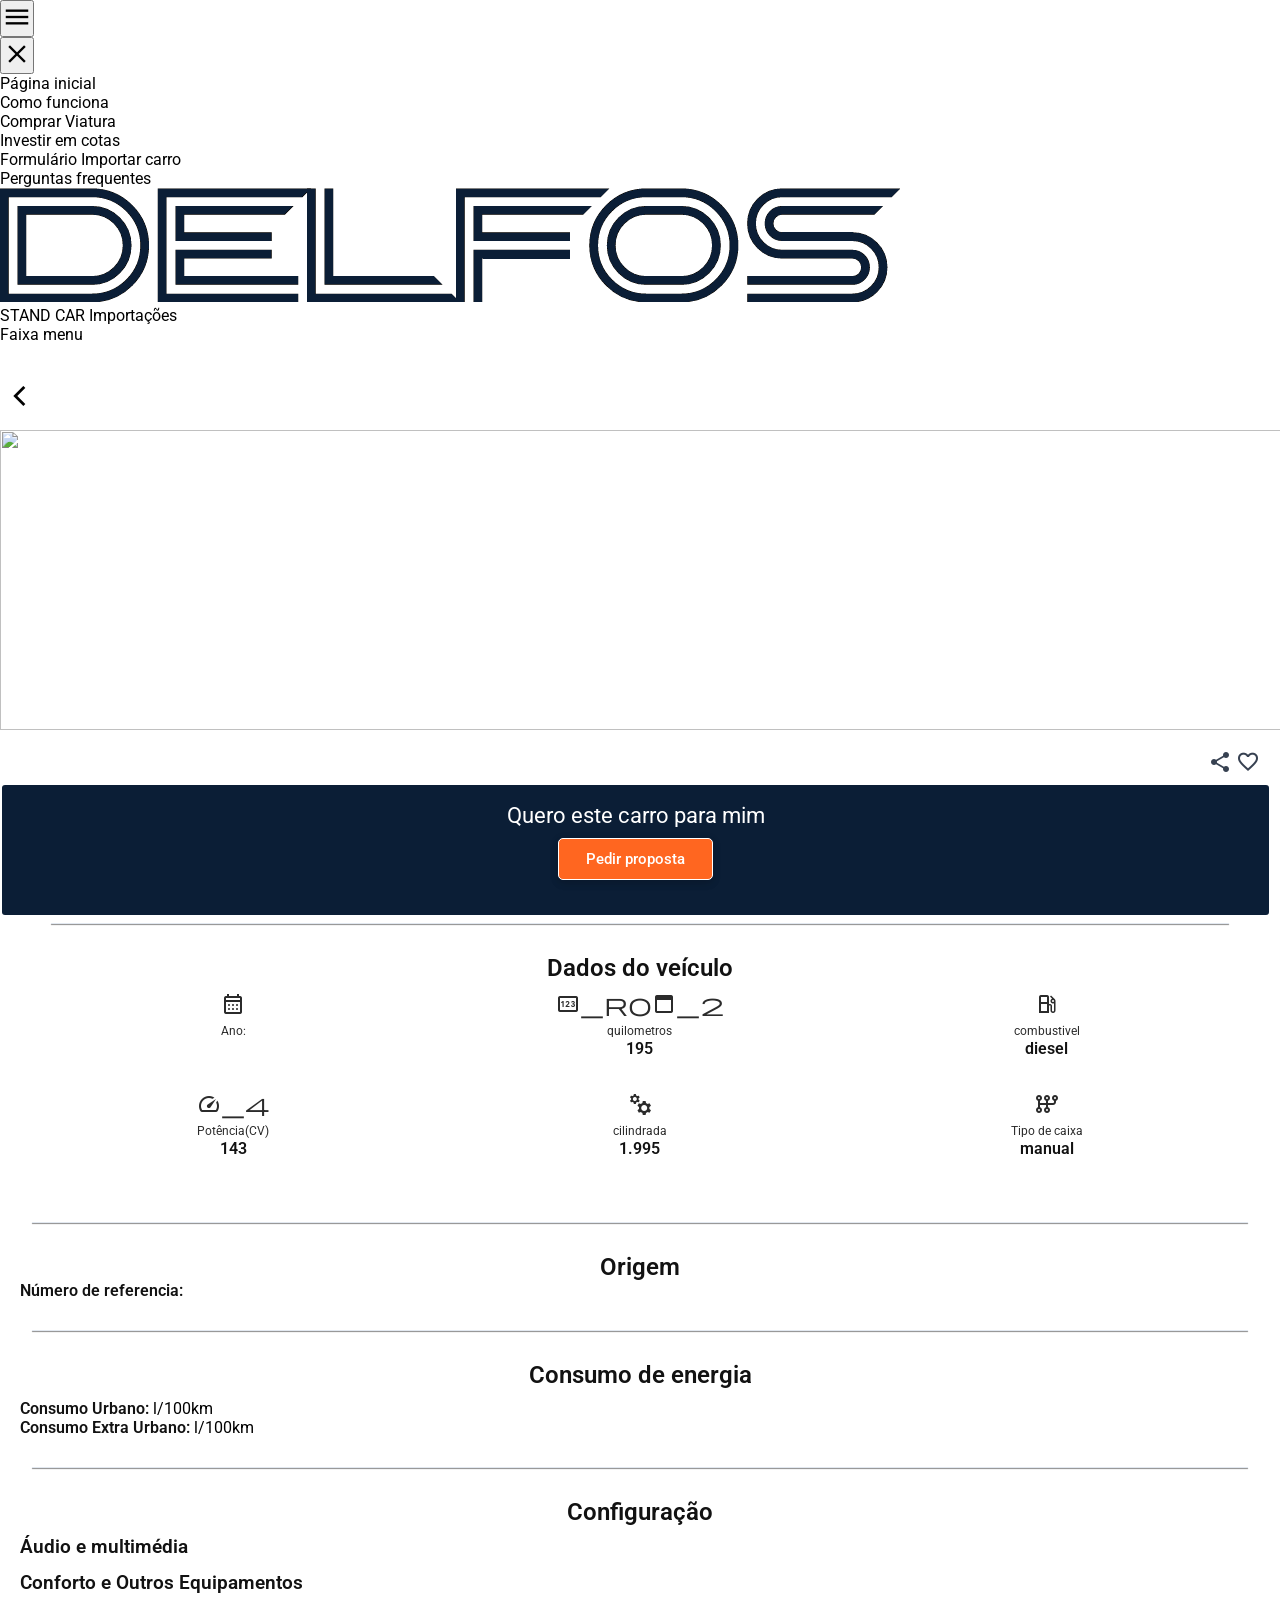
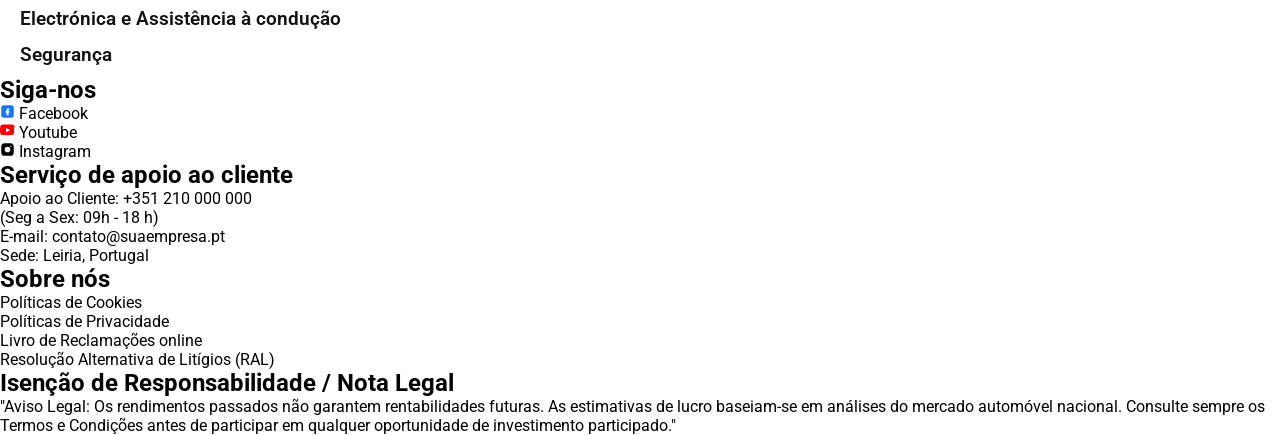
==== cardcar.html @ db93ba8e "To many upgrade - Colocado nas pastas obsoletos arquivos tais - Index atualizado" ====
<!DOCTYPE html>
<html lang="PT-BR">

<head>
    <meta charset="UTF-8">
    <meta name="viewport" content="width=device-width, initial-scale=1.0">
    <title>Delfos</title>
    <!--Import materialize-->
    <link rel="stylesheet" href="styleMenuUP.css">
    <!-- <link rel="stylesheet" href="styleIndexKnows.css"> -->
    <link rel="stylesheet" href="styleCorFonts.css">
    <link rel="stylesheet" href="styleCardCar.css">
    <link rel="stylesheet" href="styleListCar.css">
    <script src="scriptUP.js" defer></script>
    <script src="scripts.js" defer></script>
    <link rel="stylesheet"
        href="https://fonts.googleapis.com/css2?family=Material+Symbols+Outlined:opsz,wght,FILL,GRAD@20..48,100..700,0..1,-50..200" />

</head>

<body>
    <header class="menu__default">
        <nav>
            <button onclick="opemenu()">
                <span style="font-size: 30px;" class="material-symbols-outlined menu-icon">menu</span>
            </button>

            <div class="headFoot--Company" id="menu">
                <button onclick="ofmenu()"><span style="font-size: 30px;"
                        class="material-symbols-outlined menu-icon">close</span></button>
                <ul style="list-style: none;">
                    <li><a href="index.html">Página inicial</a></li>
                    <li><a href="index.html#LineBuy">Como funciona</a></li>
                    <li><a href="listcarbuy.html">Comprar Viatura</a></li>
                    <li><a href="listcarbuy.html">Investir em cotas</a></li>
                    <li><a>Formulário Importar carro</a></li>
                    <li><a>Perguntas frequentes</a></li>
                </ul>
            </div>
        </nav>
        <div class="menu__default--logo">
            <a href="index.html"><img src="imagens/logo rev1.png" alt=""></a>
            <p style=" margin-bottom: 0px;" class="">STAND CAR Importações</p>
        </div>

    </header>

    <main>
        <div style="height: 51px;">Faixa menu</div>
        <div class="mascara" id="mascara" onclick="ofmenu()"></div>
        <a id="BtmBack" onclick="pageBack()">
            <span class="material-symbols-outlined menu-icon" style="font-size: 40px;">chevron_left</span>
        </a>
        <section class="main__first--img">
            <div>
                <img class="IdCarImge" id="IdCarImg1" src="" alt="" title="">
                <img class="IdCarImge" id="IdCarImg2" src="" alt="" title="">
                <img class="IdCarImge" id="IdCarImg3" src="" alt="" title="">
                <img class="IdCarImge" id="IdCarImg4" src="" alt="" title="">
                <img class="IdCarImge" id="IdCarImg5" src="" alt="" title="">
            </div>
            <div class="slider-nav">
                <a href="#IdCarImg1"></a>
                <a href="#IdCarImg2"></a>
                <a href="#IdCarImg3"></a>
                <a href="#IdCarImg4"></a>
                <a href="#IdCarImg5"></a>
            </div>
        </section>
        <section class="main__classificado--card">
            <div class="main__classificado--tit">
                <div class="contentlabel">
                    <h2 ><span id="namecar"></span><span id="modcar"></span> <span id="verscar"></span></h2>
                    
                </div>
                <div>
                    <span class="material-symbols-outlined" aria-hidden="true"
                        style="font-variation-settings: 'FILL' 1, 'wght' 400, 'GRAD' 0, 'opsz' 24">share</span>
                    <span class="material-symbols-outlined" aria-hidden="true"
                        style="font-variation-settings: 'FILL' 0, 'wght' 400, 'GRAD' 0, 'opsz' 24">favorite</span>
                </div>
            </div>
            <div id="section--Price">
                <div class="As_buy">
                    <div class="section--Price ">
                        <div><span class="section--Txt contenttxt" style="margin-right: 30px;">Mercado Nacional:</span><span
                                class="section--Labe main__classificado--priceNac" id="goldOld">12 740 €</span></div>
                        <div><span class="section--Company2 contentlabel" style="margin-right: 30px;">Importação:</span><span
                                class="section--Company1 Focus_txt--buy" id="gold"></span><span
                                class="section--Company1 Focus_txt--buy"> €</span></div>
                    </div>
                    <div class="section__Price--attention">
                        <span class="material-symbols-outlined price__icon--buy" aria-hidden="true"
                            style="font-variation-settings: 'FILL' 1, 'wght' 400, 'GRAD' 0, 'opsz' 24">local_fire_department</span>
                        <div><span id="section__Price--attention-ClientBuy"></span><span> pessoas estão interessadas neste veículo</span></div>
                    </div>
                </div>
                <div class="As_Invest">
                    <div class="line--horiztone" id="LineBuy"></div>
                    <div class="section--PriceInvest">
                        <h2 class="contentlabel">Reservas da Viatura</h2>
                        <div>
                            <span class="contentlabel">Meta:</span><span id="silver" class="contenttxt"></span> <span> €</span>
                            <div class="priceInvest__progress">
                                <div id="priceInvest__progress-bar" class="priceInvest__progress-bar"></div>
                            </div>
                            <span class="contenttxt" id="silverPorc"></span><span class="contenttxt">% captado</span>
                        </div>
                    </div>
                    <div class="section__Price--attention">
                        <span class="material-symbols-outlined price__icon--invest" aria-hidden="true"
                            style="font-variation-settings: 'FILL' 1, 'wght' 400, 'GRAD' 0, 'opsz' 24">group_add</span>
                        <div><span id="section__Price--attention-members">2</span><span> investidore(s) a participar</span></div>
                    </div>
                    <div class="line--horiztone" id="LineBuy"></div>
                    <div class="section--PriceInvest">
                        <h2 class="contentlabel">Simule o seu investimento</h2>
                    </div>
                    <div class="section__Price--simu" id="price_simu">
                       
                    </div>
                    <div class="section__Price--gain">
                        <div class="section__Price--gainDiv">
                            <div class="section__Price--gainDivdiv">
                                <div><span>Lucro líquido</span></div>
                                <div><span>+</span><span id="section__Price--gainDivdiv-LL"> --</span><span>€</span></div>
                            </div>
                        </div>
                        <div class="section__Price--gainDiv">
                            <div class="section__Price--gainDivdiv">
                                <div><span>Lucro líquido</span></div>
                                <div><span>+</span><span id="section__Price--gainDivdiv-LLPorc"> --</span><span>%</span></div>
                            </div>
                        </div>
                        <div class="section__Price--gainDiv">
                            <div>
                                <div><span>Prazo de reembolso</span></div>
                                <div><span id="section__Price--gainDivdiv-term"> --</span><span> dias</span></div>
                            </div>
                        </div>
                    </div>
                </div>
                <div class="line--horiztone" id="LineBuy"></div>
                <div class="section__Price--compare As_Invest">
                    <h2 class="contentlabel">Comparativo de Rendimento</h2>
                    <div class="section__compare">
                        <div class="article__compare">
                            <div class="article__compare--img">
                                <img>
                            </div>
                            <div class="article__compare--txt"><p>Rendimento Delfos vs. poupança Banco</p></div>
                        </div>
                        <div class="article__compare">
                            <div class="article__compare--img">
                                <img>
                            </div>
                            <div class="article__compare--txt"><p>Rendimento Delfos vs. poupança Banco</p></div>
                        </div>
                    </div>
                </div>
            </div>
        </section>
        <div class="line--horiztone As_Invest" id="LineBuy"></div>
        <section class="main__input--inf" alt="informações">
            <h2 class="contentlabel">Dados do veículo</h2>
            <div>
                <div class="main__input--inf-data">
                    <div class="contenttxt"><span class="material-symbols-outlined menu-icon">calendar_month</span></div>
                    <div class="contenttxt"><label>Ano:</label></div>
                    <div class="contentlabel"><span class="main__span--car" id="yearCar"></span></div>
                </div>
                <div class="main__input--inf-data">
                    <div class="contenttxt"><span class="material-symbols-outlined menu-icon">pin_road_2</span></div>
                    <div class="contenttxt"><label>quilometros</label></div>
                    <div class="contentlabel"><span class="main__span--car" id="kmCar">195</span></div>
                </div>
                <div class="main__input--inf-data">
                    <div class="contenttxt"><span class="material-symbols-outlined menu-icon">local_gas_station</span></div>
                    <div class="contenttxt"><label>combustivel</label></div>
                    <div class="contentlabel"><span class="main__span--car" id="fulcar">diesel</span></div>
                </div>
                <div class="main__input--inf-data">
                    <div class="contenttxt"><span class="material-symbols-outlined menu-icon">speed_4</span></div>
                    <div class="contenttxt"><label>Potência(CV)</label></div>
                    <div class="contentlabel"><span class="main__span--car" id="cvCar">143</span></div>
                </div>
                <div class="main__input--inf-data">
                    <div class="contenttxt"><span class="material-symbols-outlined menu-icon">Manufacturing</span></div>
                    <div class="contenttxt"><label>cilindrada</label></div>
                    <div class="contentlabel"><span class="main__span--car" id="ccCar">1.995</span></div>
                </div>
                <div class="main__input--inf-data">
                    <div class="contenttxt"><span class="material-symbols-outlined menu-icon">auto_transmission</span></div>
                    <div class="contenttxt"><label>Tipo de caixa</label></div>
                    <div class="contentlabel"><span class="main__span--car" id="boxCar">manual</span></div>
                </div>
            </div>
        </section>
        <div class="line--horiztone" id="LineBuy"></div>
        <Section class="main__input--Made">
            <h2 class="contentlabel">Origem</h2>
            <span class="contentlabel" id="countrycar"></span>
            <div><span class="contentlabel">Número de referencia:</span><span id="refeCar" class="contenttxt"></span></div>

        </Section>
        <div class="line--horiztone " id="LineBuy"></div>
        <section class="sectio__detalhes--ConfBasic">
            <h2 class="contentlabel">Consumo de energia</h2>
            <div><span class="contentlabel">Consumo Urbano: </span><span id="sectio__detalhes--ConfBasic-ConsB" class="contenttxt"></span><span> l/100km</span></div>
            <div><span class="contentlabel">Consumo Extra Urbano: </span><span id="sectio__detalhes--ConfBasic-ConsE" class="contenttxt"></span><span> l/100km</span></div>
            
        </section>
        <div class="line--horiztone As_buy" id="LineBuy"></div>
        <section class="main__input--access As_buy">
            <h2 class="contentlabel">Configuração</h2>
            
            <div id="audio" class="sectio__detalhes--ConfBasic">
                <h3 class="contentlabel">Áudio e multimédia</h3>
                <table>
                    <caption></caption>
                    <thead>
                        <th></th>
                        <th></th>
                    </thead>
                    <tbody id="audioTab">
                       
                    </tbody>
                    <tfoot></tfoot>
                </table>
                
            </div>
            <div id="conforto" class="sectio__detalhes--ConfBasic">
                <h3 class="contentlabel">Conforto e Outros Equipamentos</h3>
                <table>
                    <caption></caption>
                    <thead>
                        <th></th>
                        <th></th>
                    </thead>
                    <tbody id="confortoTab">
                        
                    </tbody>
                    <tfoot></tfoot>
                </table>
                
            </div>
            <div id="conducao" class="sectio__detalhes--ConfBasic">
                <h3 class="contentlabel">Electrónica e Assistência à condução</h3>
                <table>
                    <caption></caption>
                    <thead>
                        <th></th>
                        <th></th>
                    </thead>
                    <tbody id="conducaoTab">
                        
                    </tbody>
                    <tfoot></tfoot>
                </table>
                
            </div>
            <div id="segura" class="sectio__detalhes--ConfBasic">
                <h3 class="contentlabel">Segurança</h3>
                <table>
                    <caption></caption>
                    <thead>
                        <tr></tr>
                        
                    </thead>
                    <tbody id="seguraTab">
                        
                    </tbody>
                    <tfoot></tfoot>
                </table>
                
            </div>
        </section>
        <section class="section__final">
            <div>
                <span class="As_buy section--Company2">Quero este carro para mim</span>
                <span class="As_Invest section--Company2">Quero investir nesta viatura</span>
                <div>
                    <a href="form.html" class="button__default button__default--buy As_buy">Pedir proposta</a>
                    <a href="form.html" style="line-height:15px" class="button__default button__default--invest As_Invest">Avançar com Investimento</a>
                </div>
            </div>
        </section>
    </main>
    <footer class="headFoot--Company foot__default">
        <div class="">
            <h2>Siga-nos</h2>

            <p><svg width="15" height="15" viewBox="0 0 24 24" xmlns="http://www.w3.org/2000/svg">
                    <!-- Fundo quadrado arredondado -->
                    <rect x="2" y="2" width="20" height="20" rx="4" ry="4" fill="#1877F2" />
                    <!-- Letra F -->
                    <path d="M14 7h-1.5c-1.1 0-2 .9-2 2v2H9v3h1.5v4h3v-4H15v-3h-1.5V9h1.5V7z" fill="#FFFFFF" />
                </svg>

                <span>Facebook</span>
            </p>
            <p><svg width="15" height="15" viewBox="0 0 24 24" fill="red">
                    <path
                        d="M23.5 6.2s-.2-1.7-.8-2.4c-.8-.9-1.6-.9-2-1C17.3 2.5 12 2.5 12 2.5h-.1s-5.3 0-8.7.3c-.4.1-1.2.1-2 1-.6.7-.8 2.4-.8 2.4S0 8.1 0 10v1.9c0 1.9.2 3.8.2 3.8s.2 1.7.8 2.4c.8.9 1.9.9 2.4 1 1.7.2 7.4.3 7.4.3s5.3 0 8.7-.3c.4-.1 1.2-.1 2-1 .6-.7.8-2.4.8-2.4s.2-1.9.2-3.8V10c0-1.9-.2-3.8-.2-3.8zM9.7 14.6V7.9l6.4 3.4-6.4 3.3z" />
                </svg>

                <span>Youtube</span>
            </p>
            <p><svg width="15" height="15" viewBox="0 0 24 24" fill="currentColor">
                    <path
                        d="M7 2C4.2 2 2 4.2 2 7v10c0 2.8 2.2 5 5 5h10c2.8 0 5-2.2 5-5V7c0-2.8-2.2-5-5-5H7zm5 5.5A4.5 4.5 0 1 1 7.5 12 4.5 4.5 0 0 1 12 7.5zm6.5-.9a1.1 1.1 0 1 1-1.1-1.1 1.1 1.1 0 0 1 1.1 1.1z" />
                </svg>

                <span>Instagram</span>
            </p>
            <h2>Serviço de apoio ao cliente</h2>
            <p>Apoio ao Cliente: +351 210 000 000</p>
            <p>(Seg a Sex: 09h - 18 h)</p>
            <p>E-mail: contato@suaempresa.pt</p>
            <p>Sede: Leiria, Portugal</p>
            <h2>Sobre nós</h2>
            <p>Políticas de Cookies</p>
            <p>Políticas de Privacidade</p>
            <p>Livro de Reclamações online</p>
            <p>Resolução Alternativa de Litígios (RAL)</p>
            <h2>Isenção de Responsabilidade / Nota Legal</h2>
            <p>"Aviso Legal: Os rendimentos passados não garantem rentabilidades futuras. As estimativas de lucro
                baseiam-se em análises do mercado automóvel nacional. Consulte sempre os Termos e Condições antes de
                participar em qualquer oportunidade de investimento participado."</p>
        </div>
    </footer>
</body>

</html>
---- styleIndexKnows.css ----
@charset "UTF-8";
@import url('https://fonts.googleapis.com/css2?family=Inter:ital,opsz,wght@0,14..32,100..900;1,14..32,100..900&family=Montserrat:ital,wght@0,100..900;1,100..900&display=swap');

@import url('https://fonts.googleapis.com/css2?family=Inter:ital,opsz,wght@0,14..32,100..900;1,14..32,100..900&family=Montserrat:ital,wght@0,100..900;1,100..900&family=Roboto:ital,wght@0,100..900;1,100..900&display=swap');



/* Config global */
a {
    text-decoration: none;
    color: inherit;
}


/* --INDEX--- */

/* Botoes */

.Hero__button--default {
    display: flex;
    margin: 20px auto 0px auto;
    justify-content: space-between;
    padding-bottom: 20px;
}

.More__button--default {
    display: flex;
    justify-content: center;
    margin-top: 32px;
    gap: 20px;
}



/* Imagens */
.secction__more--img {
    width: 100%;
    height: 120px;
    object-fit: contain;
    object-position: center;
}



.article__moreBuy:not(:last-child)::after {
    position: absolute;
    content: "⬇";
    left: 45%;
    font-size: 50px;
    color: var(--ContentLabel);
    bottom: -25px;
    z-index: 9998;
}

.article__moreInvest:not(:last-child)::after {
    font-family: 'Material Symbols Outlined';
    content: "\e313";
    position: absolute;
    font-size: 80px;
    color: var(--ContentTxt);
    left: 38%;
    bottom: -55px;
    z-index: 9998;
}

.secction__socialvalid--ask>a::after {
    font-family: 'Material Symbols Outlined';
    content: "\eaaa";
}

/* Secções Hero*/
.Hero__div--destaq {
    width: 97%;
    align-items: center;
    margin-top: 32px;
    margin-bottom: 16px;
    display: flex;
    justify-content: space-between;
}

.Hero__div--destaq>h2 {
    margin: 0 20px;
    color: var(--PrimaryCompany1);
}

.Hero__div--destaq>a {
    margin-right: 20px;
    text-decoration: underline;
    color: var(--PrimaryCompanyEmph);
}

.Hero__div--seach {
    display: none;
    position: absolute;
    left: 1%;
    padding: 20px 0px 0px 0px;
    width: 97%;
    height: 90px;
    margin: 0 auto;
    background-color: var(--PrimaryCompany1);
    color: var(--EmphasysWhite);
    text-align: center;
    border-radius: 5px;
    z-index: 9999;
}

.hero__secction {
    width: 98%;
    min-height: 250px;
    border-radius: 12px;
    margin: 0px auto;
    margin-top: 8px;
}

.hero__secction--subdiv {
    width: 80%;
    color: var(--EmphasysWhite);
    margin: 0 auto;
    padding-top: 20px;
}

.hero__secction--buy {
    background-image: linear-gradient(rgba(11, 30, 54, 0.65)), url(imagens/HeroFundoBuy.png);
    background-size: cover;
}

.hero__secction--invest {
    background: linear-gradient(135deg,
            rgba(5, 150, 104, 0.60),
            rgba(11, 30, 54, 0.90)), url(imagens/HeroFundoInvest.png);
    background-size: cover;
}

/* Secão carrocel */
.hero__section--slide {
    width: 95%;
    height: 200px;
    display: flex;
    margin: auto;
    overflow: auto;
    gap: 10px;
}

.hero__section--slide>article {}

.hero__article--slide>div>img {
    width: 60vw;
    height: 150px;
    object-fit: cover;
    flex: 1 1 100%;
    border-radius: 5px;
}

.Hero__slide--informarName {
    font-weight: 500;
    color: var(--PrimaryCompany2);
}

.Hero__slide--informarTag {
    display: flex;
    gap: 20px;
    color: var(--ContentTxt);
}

/* Secções More*/

.secction__moreBuy {
    width: 280px;
    margin: 0 auto;
    color: var(--PrimaryCompany2);
}

.article__moreBuy>div>span {
    color: var(--FocusBuy);
}

.article__moreBuy {
    height: 145px;
    position: relative;
    display: flex;
    padding: 10px 10px 10px 5px;
    align-items: flex-start;
    border: 1px solid var(--PrimaryCompany2);
}

.article__moreBuy>.article__moreBuy--div {
    align-self: center;
}

.article__moreBuy1 {
    background-color: var(--EmphasysWhite);
}

.article__moreBuy2 {
    background-color: var(--SectionBack);
}

.article__moreBuy3 {
    background-color: #e2e8f0;
}

.article__moreBuy4 {
    background-color: #cbd5e2;
}

.article__moreBuy>div>H3,
.article__moreInvest>div>H3 {
    color: var(--PrimaryCompany1);
    margin-bottom: 8px;
    text-align: center;
}

.secction__moreBuy>H2,
.secction__moreInvest>H2,
.secction__socialvalid--ask>h2 {
    color: var(--PrimaryCompany1);
    text-align: center;
    margin-bottom: 24px;
}

.secction__moreInvest {
    width: 300px;
    margin: 0 auto;
    color: var(--PrimaryCompany2);
}

.article__moreInvest {
    height: 145px;
    position: relative;
    display: flex;
    padding: 10px 10px 10px 5px;
    align-items: flex-start;
    border: 1px solid var(--PrimaryCompany2);
    border-radius: 5px;
    background-color: #f5f5f5;
    margin-bottom: 16px;
}

.article__moreInvest>.article__moreBuy--div {
    align-self: center;
    padding: 10px;
}

.article__moreInvest>div>span {
    color: var(--Emprasy__Active--Invest);
}

.secction__socialvalid--ask {
    background-color: var(--SectionDiv);
    width: 300px;
    margin: 0 auto;
    text-align: center;
    padding: 20px;
    color: var(--ContentTxt);
}

.article__moreInvest--DivCicle {
    border: 1.5px solid var(--Emprasy__Active--Invest);
    border-radius: 20px;
    padding: 4px;
}
---- styleCorFonts.css ----
@charset "UTF-8";
@import url('https://fonts.googleapis.com/css2?family=Inter:ital,opsz,wght@0,14..32,100..900;1,14..32,100..900&family=Montserrat:ital,wght@0,100..900;1,100..900&display=swap');

@import url('https://fonts.googleapis.com/css2?family=Inter:ital,opsz,wght@0,14..32,100..900;1,14..32,100..900&family=Montserrat:ital,wght@0,100..900;1,100..900&family=Roboto:ital,wght@0,100..900;1,100..900&display=swap');

:root {

    /*Cores*/
    --PrimaryCompany1: rgb(11, 30, 54);
    --PrimaryCompany2: #111827;
    --PrimaryCompanyActive: #1E293B;
    --PrimaryCompanyEmph: #465694;
    --FocusBuy: #ff6620;
    --Emprasy__Active--Buy: #661a01;
    --FocusInvest: #00c853;
    --Emprasy__Active--Invest: #163300;
    --FocusLike: #EF4444;
    /* --FocusInvestActive: rgb(6, 95, 70); */
    --EmphasysWhite: #FFFFFF;
    --ContentTxt: #374151;
    --ContentLabel: #6b7280;
    --SectionDiv: #e2e8f0;
    --SectionDiv2:#f5f5f5;
    --SectionBack: #f8fafc;
    --cor-titulo: #121212;
    --cor-text: #2b2b2b;


    /*Fote*/
    --fontMain: 'Montserrat', sans-serif;
}
html{
    scroll-behavior: smooth;
}
/* Imagens */
.line--horiztone {
    margin: 0 auto;
    margin-top: 30px;
    margin-bottom: 30px;
    width: 95%;
    border-bottom: 1px solid var(--SectionDiv);
    box-shadow: 0px 1px 1px rgba(0, 0, 0, 0.5);
}
/* Color */
.contentlabel{
    /* cor forte */
    color: var(--cor-titulo);
    font-weight: 600;
}
.contenttxt{
    /* cor fraca */
    color: var(--cor-text);
    font-weight: 400;
}
.primarycompany1{
    color: var(--PrimaryCompany1);
}

/* Class fonts */
.Focus_txt--buy {
    color: var(--Emprasy__Active--Buy);
    text-decoration: underline;
    font-weight: 700;
    
    letter-spacing: -0.01em;
}

.Focus_txt--invest {
    color: var(--Emprasy__Active--Invest);
    text-decoration: underline;
    font-weight: 700;
    font-size: 22px;
    letter-spacing: -0.01em;
}

body {
    font-family: 'Roboto';
}

.Hero_textDestaq {
    font-weight: 500;
    font-size: 18px;
    letter-spacing: -0.01em;
    color: var(--FocusBuy);
}
.Hero_textDestaqInvs {
    font-weight: 500;
    font-size: 18px;
    letter-spacing: -0.01em;
    color: var(--FocusInvest);
}


.Subtitle--section {
    font-weight: 500;
    font-size: 16px;
    line-height: 1.45;
}

.section--Title {
    font-weight: 700;
    font-size: 24px;
    line-height: 1.25;

}

.section--Labe {
    font-weight: 500;
    font-size: 13px;
    line-height: 1.25;
}

.section--Txt {
    font-weight: 400;
    font-size: 13px;
    line-height: 1.25;
}

.section--Company2 {
    font-weight: 700;
    font-size: 22px;
    letter-spacing: -0.02;
}

.section--Company1 {
    font-weight: 700;
    font-size: 26px;
    line-height: 1.2;
}

.secction__socialvalid--ask>a {
    margin-top: 16px;
    text-decoration: underline;
    line-height: 26px;
}

/* Active, Hover */
.button__default--buy:active {
    display: inline-block;

    background-color: var(--Emprasy__Active--Buy);
    box-shadow: 0 1px 3px rgba(0, 0, 0, 0.5);
    transition: transform 0.15s ease, box-shadow 0.15s ease;
    touch-action: manipulation;
    filter: brightness(1.15);
    transform: scale(0.92)
}

.button__default--invest:active {
    /* display: flex; */
    background-color: var(--Emprasy__Active--Invest);
    box-shadow: 0 1px 3px rgba(0, 0, 0, 0.5);
    transition: transform 0.15s ease, box-shadow 0.15s ease;
    touch-action: manipulation;
    filter: brightness(1.15);
    transform: scale(0.92)
}
.button__default--more:active {
    display: flex;
    background-color: var(--SectionBack);
    box-shadow: 0 1px 3px rgba(0, 0, 0, 0.5);
    transition: transform 0.15s ease, box-shadow 0.15s ease;
    touch-action: manipulation;
    filter: brightness(1.15);
    transform: scale(0.92)
}
.button__default--seach:active {
    background-color: var(--PrimaryCompanyActive);
    box-shadow: 0 1px 3px rgba(0, 0, 0, 0.5);
    transition: transform 0.15s ease, box-shadow 0.15s ease;
    touch-action: manipulation;
    filter: brightness(1.15);
    transform: scale(0.92)
}

/* Botões */
.button__default--seach {
    display: inline-block;
    width: 350px;
    height: 40px;
    border: 1.1px solid var(--EmphasysWhite);
    border-radius: 5px;
    font-weight: 500;
    font-size: 18px;
    text-align: center;
    line-height: 40px;
    box-shadow: 0 2px 8px rgba(0, 0, 0, 0.15), 0 4px 8px rgba(0, 0, 0, 0.08);
}

.button__default {
    display: inline-block;
    width: 153px;
    height: 40px;
    border: 1.1px solid var(--EmphasysWhite);
    border-radius: 5px;
    font-weight: 500;
    font-size: 15px;
    text-align: center;
    line-height: 40px;
    box-shadow: 0 2px 8px rgba(0, 0, 0, 0.15), 0 4px 8px rgba(0, 0, 0, 0.08);
}

.button__default--more {
    background-color: #ffffff00;
    color: var(--EmphasysWhite);
    
}

.button__default--buy {
    background-color: var(--FocusBuy);
    color: var(--EmphasysWhite);
}

.button__default--basic {
    background-color: var(--PrimaryCompany1);
    color: var(--EmphasysWhite);
}

.button__default--ask {
    background-color: #ffffff00;
    color: var(--PrimaryCompany1);
    width: 149px;
    height: 40px;
    border: 1.1px solid var(--PrimaryCompany1);
    border-radius: 5px;
    font-weight: 500;
    font-size: 15px;
    text-align: center;
    line-height: 255%;
    box-shadow: 0 2px 8px rgba(0, 0, 0, 0.15), 0 4px 8px rgba(0, 0, 0, 0.08);
}

.button__default--invest {
    width: 153px;
    height: 40px;
    border-radius: 5px;
    font-weight: 500;
    /* font-size: 15px; */
    background-color: var(--FocusInvest);
    color: var(--EmphasysWhite);
}

.add_cart_btn {
    position: relative;
    padding-left: 20px;

}

.add_cart_btn::before {
    position: absolute;
    font-family: 'Material Symbols Outlined';
    content: "\e8cc";
    left: -10px;
    top: -1;
    font-size: 24px;
    font-weight: 300;
}



.button__Menu--default {
    display: inline-block;
    width: 100px;
    height: 40px;
    border: 1.1px solid var(--EmphasysWhite);
    border-radius: 5px;
    margin-right: 20px;
    font-weight: 500;
    font-size: 15px;
    text-align: center;
    box-shadow: 0 2px 8px rgba(0, 0, 0, 0.15), 0 4px 8px rgba(0, 0, 0, 0.08);
}
---- styleCardCar.css ----
@charset "UTF-8";
* {
    margin: 0px;
    padding: 0px;
}

html {
    height: 100vh;
}

/* Imagens */
.main__first--img {
    position: relative;
    width: 100vw;
    margin: 0 auto;
    margin-top: 10px;
}

.main__first--img>div {
    display: flex;
    overflow: auto;
    margin: 0 auto;
}

.IdCarImge {
    width: 395vw;
    height: 300px;
    object-fit: cover;
    object-position: center;
    scroll-snap-align: start;
    flex: 1 0 100%;
}

.slider-nav {
    display: flex;
    column-gap: 1rem;
    position: absolute;
    bottom: 1.75rem;
    left: 50%;
    transform: translate(-50%);
    z-index: 1;
}

.slider-nav>a {
    width: 0.8rem;
    height: 0.8rem;
    background-color: white;
    border-radius: 50%;
}

/* Body */
.main__classificado--card {
    max-width: 97%;
    padding: 20px 20px 0px 20px;
    margin: 0 auto;
}

.main__classificado--tit {
    display: flex;
    justify-content: space-between;
    margin-bottom: 10px;
}

.main__classificado--tit>div>span {
    color: var(--ContentTxt);
}

.main__classificado--price {
    margin-bottom: 10px;
}

.main__classificado--priceNac {
    text-decoration: line-through;
    color: var(--ContentTxt);
}

.main__classificado--price>div:nth-child(1) {
    color: var(--PrimaryCompany2);
}

/* .main__classificado--priceInvest {

    text-align: center;
    padding: 5px;
    
    box-shadow: 0 1px 1px rgba(0, 0, 0, 0.1);
    color: var(--novoverdeActive);
} */

.section--Price {
    margin-bottom: 20px;
}

.section__Price--attention {
    background-color: var(--PrimaryCompany1);
    color: var(--EmphasysWhite);
    display: flex;
    border-radius: 10px;
    justify-content: center;
    padding: 8px;
    width: 350px;
    margin: 0 auto;
    gap: 10px;
}


.price__icon--buy {
    color: var(--FocusBuy);
}

.price__icon--invest {
    color: var(--FocusInvest);
}

.section__Price--attention>span:nth-child(1) {
    line-height: 15px;
}

.section--PriceInvest {
    margin-bottom: 20px;
}

.section--PriceInvest>div {
    width: 380px;
    text-align: center;
    display: flex;
    gap: 8px;
    align-items: center;
    justify-content: center;
}

.section--PriceInvest>h2 {
    text-align: center;
    margin-bottom: 20px;
}

.priceInvest__progress {
    width: 100px;
    height: 20px;
    border: 1px solid var(--PrimaryCompany1);
    border-radius: 2px;
}

.priceInvest__progress-bar {
    width: 0px;
    height: 20px;
    background-color: var(--FocusInvest);
}

.section__compare {
    width: 95%;
    display: flex;
    overflow: auto;
    margin: auto;
    gap: 10px;
}

.section__Price--compare>h2 {
    text-align: center;
    margin-bottom: 20px;
}

.article__compare--img {
    width: 350px;
    height: 200px;
    object-fit: cover;
    flex: 1 1 100%;
    border: 1px solid black;
}

.article__compare--txt {
    text-align: center;
    color: var(--cor-text);
}

/* Inf car */
.main__classificado--informar {
    display: flex;
    width: 100%;
    flex-grow: 1;
    justify-content: space-between;
    margin-bottom: 10px;
}

.main__classificado--informar>div>span:nth-child(1) {
    color: var(--ContentLabel);
}

.main__classificado--informar>div>span:nth-child(2) {
    color: var(--ContentTxt);
}

.main__classificado--made {
    display: flex;
    justify-content: space-between;
    line-height: 40px;
}

.main__classificado>a {
    text-decoration: none;

}

.section__Price--simu {
    width: 380px;
    display: flex;
    flex-wrap: wrap;
    gap: 25px;
    justify-content: center;
    color: var(--cor-text);
    font-weight: 500;
    font-size: 18px;
}

.section__Price--Reservado {
    color: gray;
    pointer-events: none;
    opacity: 0.5;
}

.section__Price--gain {
    display: flex;
    width: 100%;
    justify-content: center;
    gap: 20px;
    margin-top: 15px;


}

.section__Price--gainDiv {
    display: block;
    width: 100px;
    height: 60px;
    text-align: center;
    padding: 5px;
    box-shadow: 1px 1px 4px #6b728035;
    border-radius: 5px;
    line-height: initial;
    background-color: var(--SectionBack);
}

.section__Price--gainDiv>div>div:nth-child(1) {
    color: var(--ContentTxt);
    font-size: 15px;
    font-weight: 500;
}

.section__Price--gainDiv>div>div:nth-child(2) {
    color: var(--FocusInvest);
    font-weight: 700;
    font-size: 24px;
}

.section__Price--gainDivdiv {
    margin-top: 10px;
}

.section__final {
    width: 99%;
    padding-top: 10px;
    height: 120px;
    background-color: var(--PrimaryCompany1);
    position: fixed;
    top: 87vh;
    border: 2px solid var(--EmphasysWhite);
    border-radius: 5px;

}

.section__final>div {
    margin-top: 8px;
}

.section__final>div>span {
    color: var(--EmphasysWhite);
    text-align: center;
    font-weight: 400;
    margin-bottom: 10px;
}

.section__final>div>div>a {

    margin: auto;
}

#gold {}

/* Dados do veiculo */

.main__input--inf>h2 {
    text-align: center;
    margin-bottom: 10px;
}

.main__input--inf-data {
    display: inline-block;
    text-align: center;
}

.main__input--inf-data>div {
    margin: auto;
}

.main__input--inf>div {
    display: grid;
    grid-template-columns: 1fr 1fr 1fr;
    grid-auto-rows: 100px;
    margin-left: 30px;
    margin-right: 30px;

}

.main__input--inf-data>div>label {
    font-size: 12px;
}

.sectio__detalhes--ConfBasic {
    margin-left: 20px;
    margin-right: 20px;
}
.sectio__detalhes--ConfBasic>h2 {
     text-align: center;
     margin-bottom: 10px;
}

.main__input--Made {
    margin-left: 20px;
    margin-right: 20px;
}

.main__input--Made>h2 {
    text-align: center;
    
}

#refeCar {
    margin-left: 20px;
}

.main__input--access {

    margin-left: 20px;
    margin-right: 20px;
    margin: 0 auto;
}

.main__input--access>h2 {
    text-align: center;
    margin-bottom: 10px;
}

.main__input--access>div {
    /* display: grid;
    grid-template-columns: repeat(2, 1fr);
    text-align: center; */
}
table{
    width: 380px;
    margin: 0 auto;
    text-align: left;
    margin-bottom: 10px;
}
---- styleListCar.css ----
@charset "UTF-8";
@import url('https://fonts.googleapis.com/css2?family=Inter:ital,opsz,wght@0,14..32,100..900;1,14..32,100..900&family=Montserrat:ital,wght@0,100..900;1,100..900&display=swap');

@import url('https://fonts.googleapis.com/css2?family=Inter:ital,opsz,wght@0,14..32,100..900;1,14..32,100..900&family=Montserrat:ital,wght@0,100..900;1,100..900&family=Roboto:ital,wght@0,100..900;1,100..900&display=swap');



/* Config global */
a {
    text-decoration: none;
    color: inherit;
    /* color: var(--EmphasysWhite); */
}

/* Imagens */

figure img {
    width: 100%;
    height: 100%;
    object-fit: cover;
    margin-bottom: 10px;
}

.selo_default {
    position: absolute;
    display: grid;
    width: 100px;
    height: 40px;
    border: 1.1px solid var(--EmphasysWhite);
    border-radius: 30px;
    font-weight: 500;
    font-size: 15px;
    text-align: center;
    left: 2%;
    top: 10px;

}

.selo {
    position: absolute;
    left: 2%;
    top: 10px;
    max-width: 107px;
    height: 46px;
    border: 1px solid black;
    margin: 0 auto;
    /* background-color: var(--FocusBuy); */
    background-image: linear-gradient(90deg, var(--FocusBuy), var(--Emprasy__Active--Buy));
    border-radius: 23px 10px 10px 23px;
    color: var(--EmphasysWhite);
}

.selolin {
    max-width: 93px;
    height: 35px;
    border: 1.2px dashed var(--EmphasysWhite);
    display: flex;
    border-radius: 17px 10px 10px 17px;
    margin: 0 auto;
    align-items: center;
    border-radius: 23px 10px 10px 23px;
    text-align: center;
    margin-top: 4px;
    margin-left: 4px;
    margin-right: 4px;
}

.selo2 {
    width: 20px;
    height: 13px;
    border: 1px solid black;
    border-radius: 25px;
    margin-left: 5px;
    position: relative;
    background-color: var(--EmphasysWhite);
}

.selo2::after {
    font-family: 'Material Symbols Outlined';
    content: "\e155";
    font-size: 30px;
    position: absolute;
    left: -25px;
    bottom: -10px;
    color: var(--PrimaryCompanyActive);
}

.selo3 {
    padding: 0px 4px 3px 4px;
}

.stick {
    position: absolute;
    left: 2%;
    top: 10px;
    display: flex;
    justify-content: center;
    align-items: center;
    align-self: center;
    width: 83px;
    height: 83px;
    background-image: linear-gradient(90deg, rgb(6, 95, 70), rgb(0, 200, 83));
    /* background-color: var(--FocusInvest); */
    border-radius: 50px 50px 50px 50px;

}

.sticklin {
    position: relative;
    display: grid;
    place-items: center;
    margin-top: 1px;
    margin-left: 1.5px;
    width: 78px;
    height: 78px;
    border: 1.2px dashed var(--EmphasysWhite);
    border-radius: 50px 50px 50px 50px;
}

.stick2 {
    top: 3px;
    width: 10px;
    height: 10px;
    position: absolute;
    border-radius: 5px;
    background-color: var(--EmphasysWhite);
}

.stick3 {
    position: absolute;
    height: 55px;
    text-align: center;
    color: var(--EmphasysWhite);
    font-weight: 500;
    line-height: 15px;

}

/* Section Top */
.main__section--Title {
    margin: 20px;

}

.main__classificado--top {
    max-width: 100%;
    margin: 0 auto;
}

.main__classificado--top>div {
    margin-bottom: 15px;
    text-align: center;
    padding-top: 5px;
    padding-bottom: 10px;
}

.main__seach {
    text-align: center;
    margin-top: 18px;
}

.main__seach>div:nth-child(1) {
    margin-bottom: 16px;
}

/*Elementos*/
.main__elemento--selection-marca {
    width: 350px;
    margin: 5px 0px 7px 0px;
    padding: 10px;
    border: 2px solid var(--ContentLabel);
    border-radius: 10px;
    background-color: var(--SectionBack);
    box-shadow: 0px 0.5px 1px rgb(85, 85, 85, 0.5);
    color: var(--ContentLabel);
    font-size: 18px;
}

/*  */
.main__classificado {
    display: flex;
    flex-wrap: wrap;
    max-width: 960px;
    justify-content: center;
    margin: 0 auto;
}
.main__classificado--priceNac {
    text-decoration: line-through;
    color: var(--ContentTxt);
}

.main__classificado--priceInvest {
    margin-bottom: 3px;
    margin-top: 2px;

    box-shadow: 0 1px 1px rgba(0, 0, 0, 0.1);
    color: var(--novoverdeActive);
}

.main__classificado>a {
    text-decoration: none;
    color: black;
}

.section__elemento {
    background-color: var(--SectionDiv);
    padding: 20px 0px 20px 0px;
}

/* Section Card */

.main__classificado--informar {
    display: flex;
    width: 100%;
    flex-grow: 1;
    justify-content: space-between;
    margin-bottom: 10px;
}

.main__classificado--bloco {
    margin: 0 auto;
    width: 80%;
    flex-grow: 0;
    background-color: var(--SectionBack);
    border-radius: 10px;
    padding: 10px;
    position: relative;
    box-shadow: 1px 2px 3px rgb(from var(--FocusInvestActive) r g b/0.15);
    margin-bottom: 13px;

}

.main__classificado--bloco>div>h2 {
    font-size: 1.35em;
    color: var(--PrimaryCompany1)
}

.main__classificado--made {
    display: flex;
    justify-content: space-between;
    line-height: 40px;
}

.main__input--Made {
    margin-left: 20px;
    margin-right: 20px;
}

.main__input--Made>h2 {
    text-align: center;
}
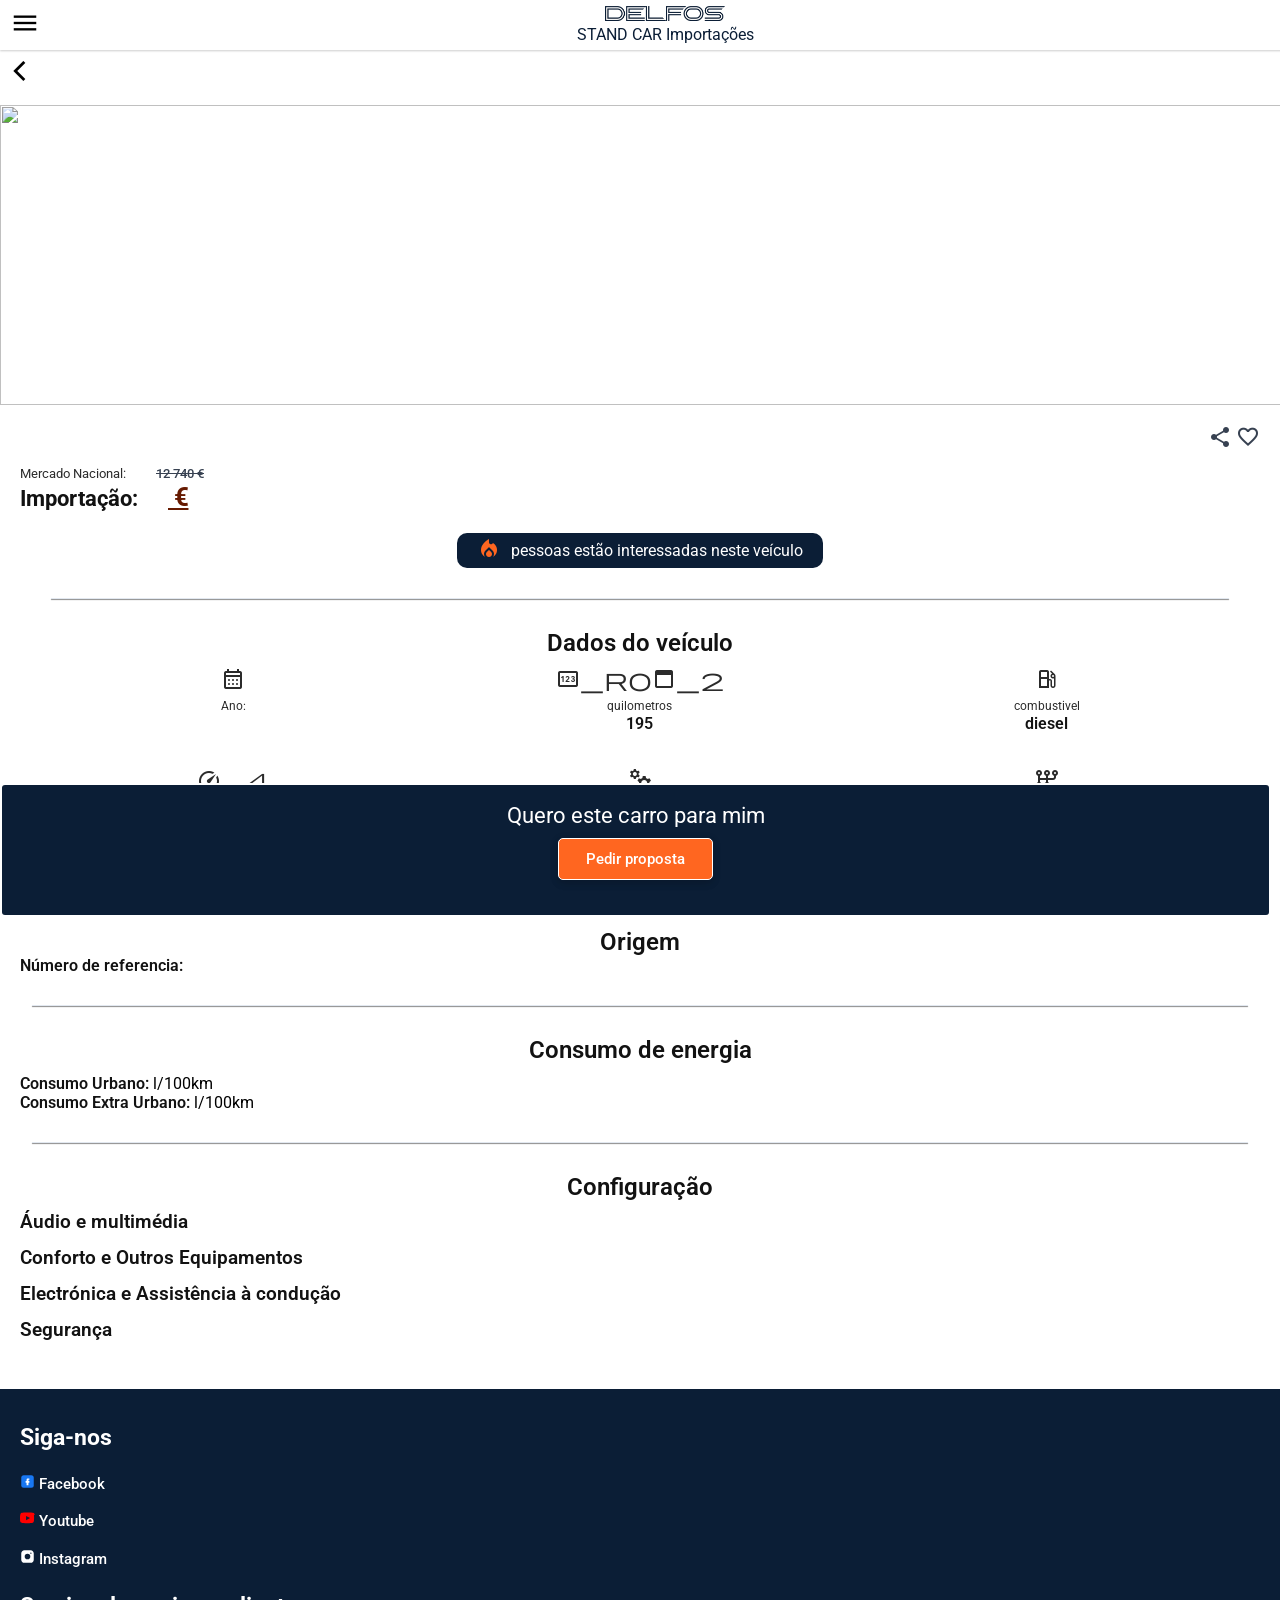
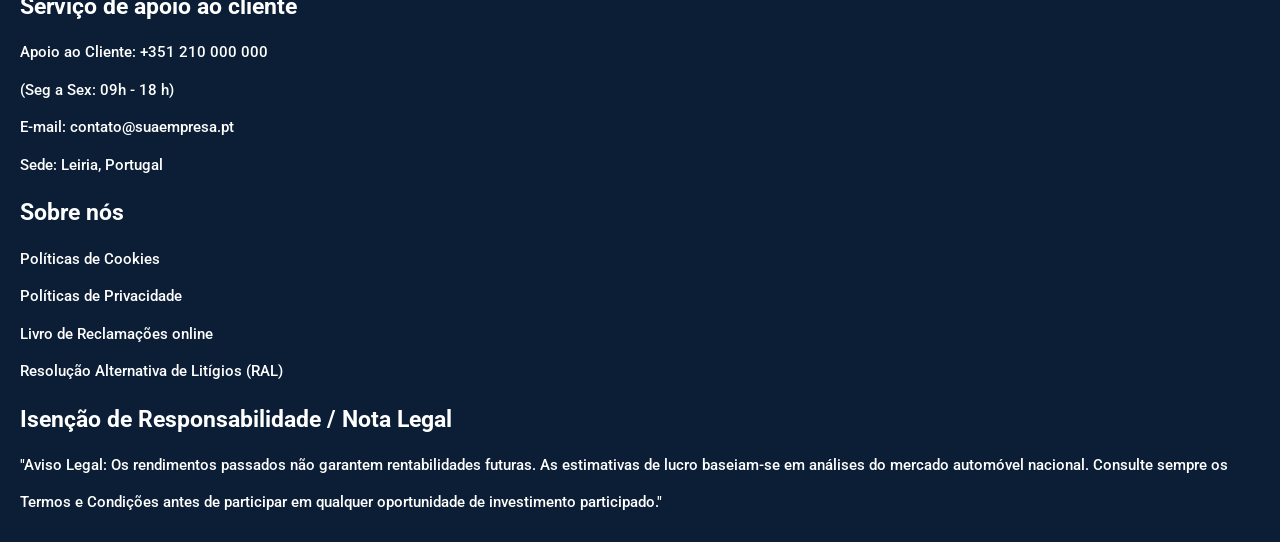
==== commit c907cda7: "Alterado S para s" ====
--- a/cardcar.html
+++ b/cardcar.html
@@ -6,7 +6,7 @@
     <meta name="viewport" content="width=device-width, initial-scale=1.0">
     <title>Delfos</title>
     <!--Import materialize-->
-    <link rel="stylesheet" href="styleMenuUP.css">
+    <link rel="stylesheet" href="StyleMenuUP.css">
     <!-- <link rel="stylesheet" href="styleIndexKnows.css"> -->
     <link rel="stylesheet" href="styleCorFonts.css">
     <link rel="stylesheet" href="styleCardCar.css">
--- a/StyleMenuUP.css
+++ b/StyleMenuUP.css
@@ -0,0 +1,89 @@
+@charset "UTF-8";
+@import url('https://fonts.googleapis.com/css2?family=Inter:ital,opsz,wght@0,14..32,100..900;1,14..32,100..900&family=Montserrat:ital,wght@0,100..900;1,100..900&display=swap');
+
+
+
+* {
+    margin: 0px;
+    padding: 0px;
+}
+
+main {
+    position: relative;
+}
+
+.mascara {
+    background-color: rgba(248, 250, 252, 0.431);
+    position: absolute;
+    width: 99%;
+    height: 100%;
+    margin: 0 auto;
+    z-index: 9998;
+    display: none;
+}
+
+/*Class Fonts*/
+.headFoot--Company {
+    font-weight: 500;
+    font-size: 15px;
+    margin-top: 0px;
+    background-color: var(--PrimaryCompany1);
+    color: var(--EmphasysWhite);
+    padding: 20px;
+    line-height: 2.5;
+}
+
+/*Cabeçalho*/
+.menu__default {
+    margin: 0px;
+    padding: 0px 20px 0px 10px;
+    display: flex;
+    align-items: center;
+    height: 50px;
+    width: 100%;
+    position: fixed;
+    z-index: 9999;
+    background-color: var(--EmphasysWhite);
+    color: var(--PrimaryCompany1);
+    /* color: var(--EmphasysWhite);
+    background-color: var(--PrimaryCompany1); */
+    box-shadow: 0px 1px 2px rgba(0, 0, 0, 0.2);
+}
+
+.menu__default--nav {
+    color: var(--PrimaryCompany1);
+    margin-left: 5px;
+}
+
+.menu__default--logo {
+    flex-grow: 1;
+    text-align: center;
+}
+
+.menu__default--logo>a>img {
+    width: 120px;
+}
+
+#menu {
+    position: absolute;
+    display: none;
+    width: 200px;
+    height: 300px;
+    padding: 20px;
+}
+
+
+
+
+button {
+    border: none;
+    background-color: var(--EmphasysWhite);
+}
+
+li {
+    border-bottom: 1px solid var(--SectionDiv);
+}
+
+.foot__default {
+    margin-top: 48px;
+}
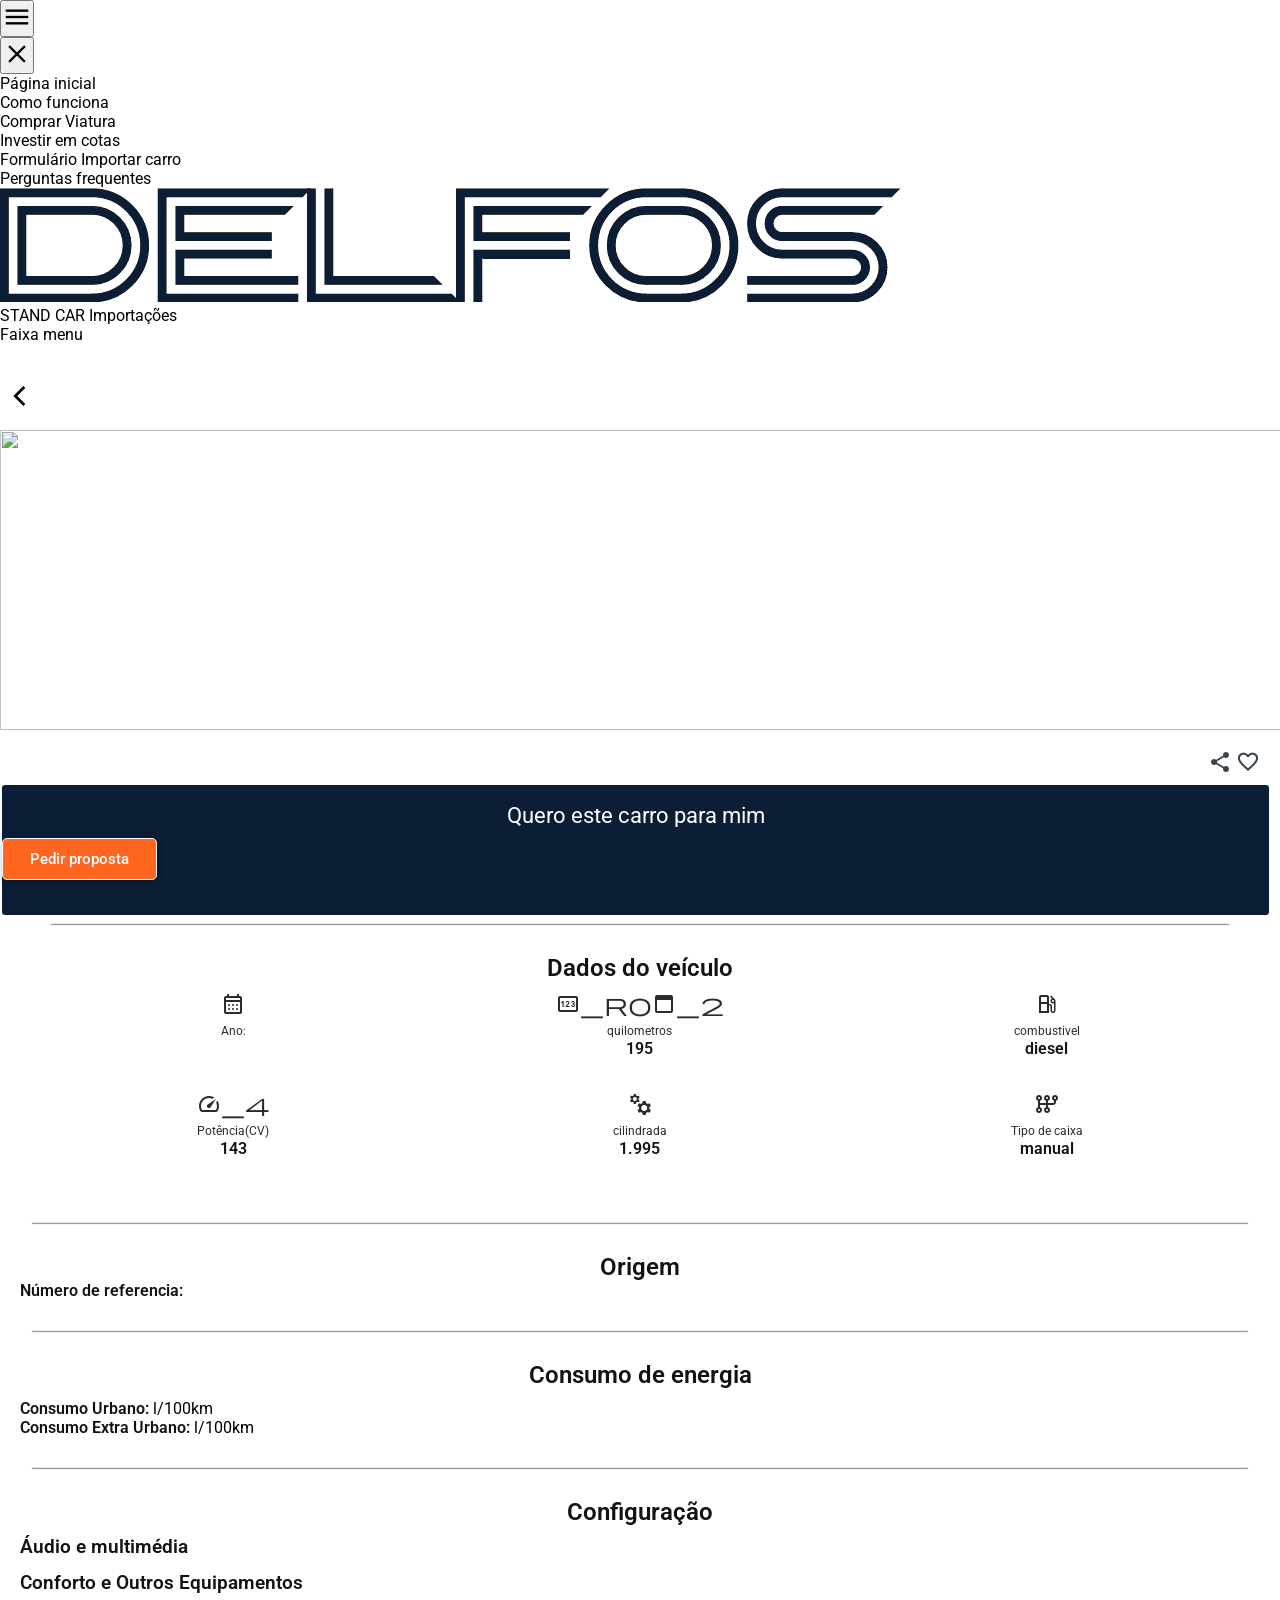
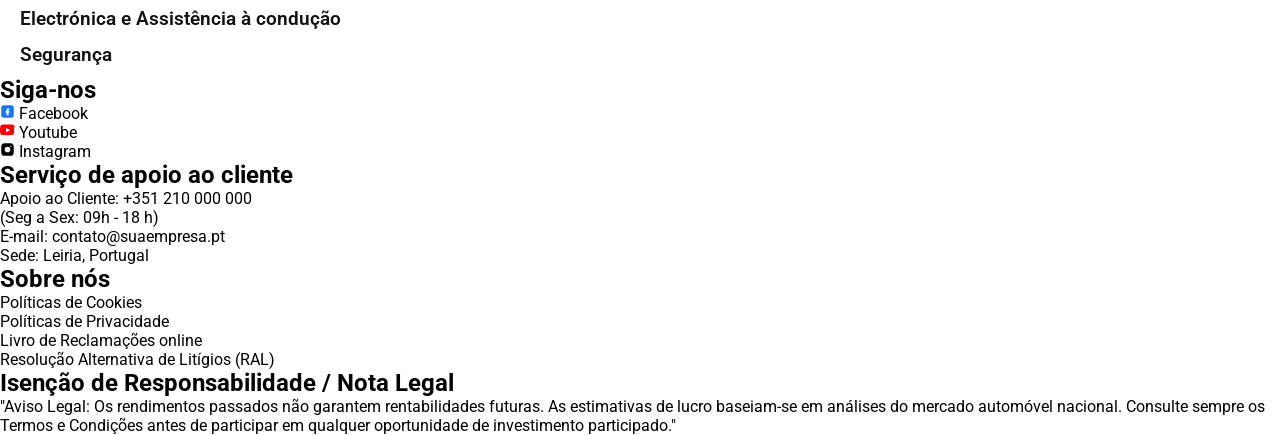
==== commit 91a8d8a2: "Ação corretiva BTM hero" ====
--- a/cardcar.html
+++ b/cardcar.html
@@ -6,7 +6,7 @@
     <meta name="viewport" content="width=device-width, initial-scale=1.0">
     <title>Delfos</title>
     <!--Import materialize-->
-    <link rel="stylesheet" href="StyleMenuUP.css">
+    <link rel="stylesheet" href="styleMenuUP.css">
     <!-- <link rel="stylesheet" href="styleIndexKnows.css"> -->
     <link rel="stylesheet" href="styleCorFonts.css">
     <link rel="stylesheet" href="styleCardCar.css">
@@ -280,7 +280,9 @@
                 <span class="As_buy section--Company2">Quero este carro para mim</span>
                 <span class="As_Invest section--Company2">Quero investir nesta viatura</span>
                 <div>
-                    <a href="form.html" class="button__default button__default--buy As_buy">Pedir proposta</a>
+                    <div class="As_buy">
+                        <a href="form.html" class="button__default button__default--buy " >Pedir proposta</a>
+                    </div>
                     <a href="form.html" style="line-height:15px" class="button__default button__default--invest As_Invest">Avançar com Investimento</a>
                 </div>
             </div>
--- a/styleIndexKnows.css
+++ b/styleIndexKnows.css
@@ -21,6 +21,7 @@
     margin: 20px auto 0px auto;
     justify-content: space-between;
     padding-bottom: 20px;
+    gap: 5vw;
 }
 
 .More__button--default {
--- a/styleCorFonts.css
+++ b/styleCorFonts.css
@@ -20,7 +20,7 @@
     --ContentTxt: #374151;
     --ContentLabel: #6b7280;
     --SectionDiv: #e2e8f0;
-    --SectionDiv2:#f5f5f5;
+    --SectionDiv2: #f5f5f5;
     --SectionBack: #f8fafc;
     --cor-titulo: #121212;
     --cor-text: #2b2b2b;
@@ -29,9 +29,11 @@
     /*Fote*/
     --fontMain: 'Montserrat', sans-serif;
 }
-html{
+
+html {
     scroll-behavior: smooth;
 }
+
 /* Imagens */
 .line--horiztone {
     margin: 0 auto;
@@ -41,18 +43,21 @@
     border-bottom: 1px solid var(--SectionDiv);
     box-shadow: 0px 1px 1px rgba(0, 0, 0, 0.5);
 }
+
 /* Color */
-.contentlabel{
+.contentlabel {
     /* cor forte */
     color: var(--cor-titulo);
     font-weight: 600;
 }
-.contenttxt{
+
+.contenttxt {
     /* cor fraca */
     color: var(--cor-text);
     font-weight: 400;
 }
-.primarycompany1{
+
+.primarycompany1 {
     color: var(--PrimaryCompany1);
 }
 
@@ -61,7 +66,7 @@
     color: var(--Emprasy__Active--Buy);
     text-decoration: underline;
     font-weight: 700;
-    
+
     letter-spacing: -0.01em;
 }
 
@@ -83,6 +88,7 @@
     letter-spacing: -0.01em;
     color: var(--FocusBuy);
 }
+
 .Hero_textDestaqInvs {
     font-weight: 500;
     font-size: 18px;
@@ -155,6 +161,7 @@
     filter: brightness(1.15);
     transform: scale(0.92)
 }
+
 .button__default--more:active {
     display: flex;
     background-color: var(--SectionBack);
@@ -164,6 +171,7 @@
     filter: brightness(1.15);
     transform: scale(0.92)
 }
+
 .button__default--seach:active {
     background-color: var(--PrimaryCompanyActive);
     box-shadow: 0 1px 3px rgba(0, 0, 0, 0.5);
@@ -188,7 +196,10 @@
 }
 
 .button__default {
-    display: inline-block;
+    /* display: inline-block; */
+    display: flex;
+    justify-content: center;
+    align-items: center;
     width: 153px;
     height: 40px;
     border: 1.1px solid var(--EmphasysWhite);
@@ -196,14 +207,16 @@
     font-weight: 500;
     font-size: 15px;
     text-align: center;
-    line-height: 40px;
-    box-shadow: 0 2px 8px rgba(0, 0, 0, 0.15), 0 4px 8px rgba(0, 0, 0, 0.08);
-}
+    /* line-height: 40px; */
+    box-shadow: 0 2px 8px rgba(0, 0, 0, 0.15), 0 4px 8px rgba(0, 0, 0, 0.08);
+}
+
+
 
 .button__default--more {
     background-color: #ffffff00;
     color: var(--EmphasysWhite);
-    
+    /* line-height: 40px */
 }
 
 .button__default--buy {
@@ -269,5 +282,4 @@
     font-size: 15px;
     text-align: center;
     box-shadow: 0 2px 8px rgba(0, 0, 0, 0.15), 0 4px 8px rgba(0, 0, 0, 0.08);
-}
-
+}
--- a/styleCardCar.css
+++ b/styleCardCar.css
@@ -279,8 +279,7 @@
     margin-bottom: 10px;
 }
 
-.section__final>div>div>a {
-
+.section__final>div>div>div {
     margin: auto;
 }
 
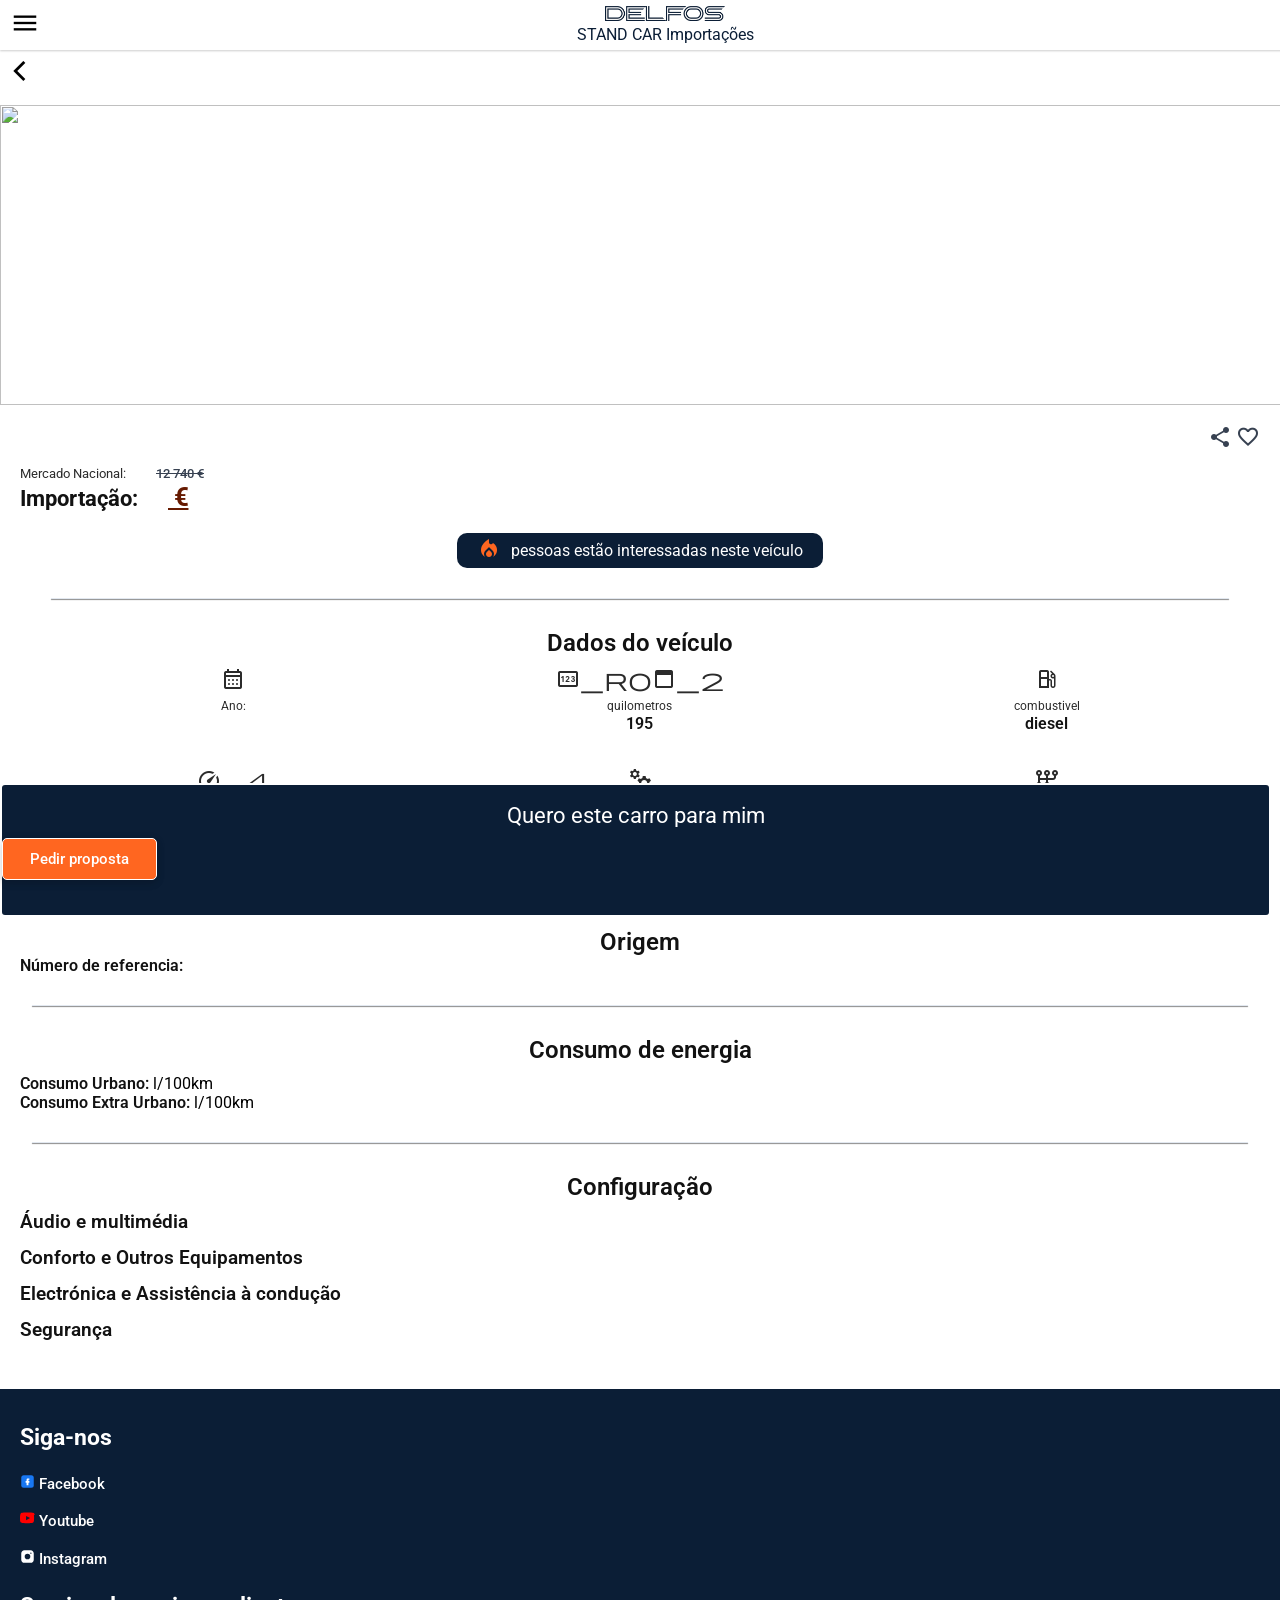
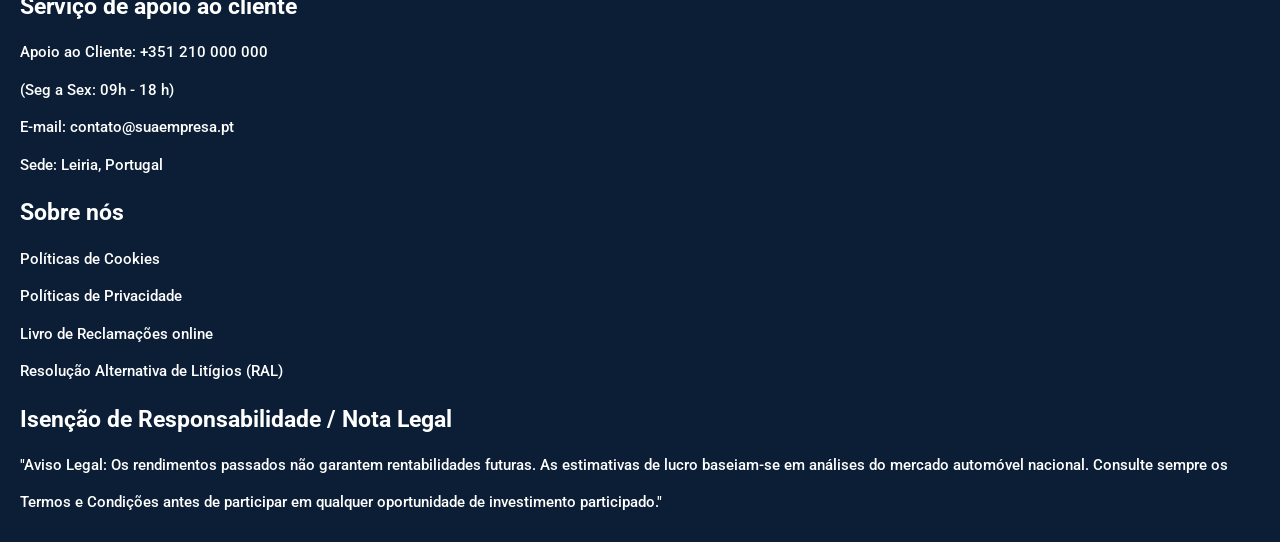
==== commit e003b83f: "Merge branch 'main' of https://github.com/delfosauto/delfos" ====
--- a/cardcar.html
+++ b/cardcar.html
@@ -6,7 +6,7 @@
     <meta name="viewport" content="width=device-width, initial-scale=1.0">
     <title>Delfos</title>
     <!--Import materialize-->
-    <link rel="stylesheet" href="styleMenuUP.css">
+    <link rel="stylesheet" href="StyleMenuUP.css">
     <!-- <link rel="stylesheet" href="styleIndexKnows.css"> -->
     <link rel="stylesheet" href="styleCorFonts.css">
     <link rel="stylesheet" href="styleCardCar.css">
--- a/StyleMenuUP.css
+++ b/StyleMenuUP.css
@@ -0,0 +1,89 @@
+@charset "UTF-8";
+@import url('https://fonts.googleapis.com/css2?family=Inter:ital,opsz,wght@0,14..32,100..900;1,14..32,100..900&family=Montserrat:ital,wght@0,100..900;1,100..900&display=swap');
+
+
+
+* {
+    margin: 0px;
+    padding: 0px;
+}
+
+main {
+    position: relative;
+}
+
+.mascara {
+    background-color: rgba(248, 250, 252, 0.431);
+    position: absolute;
+    width: 99%;
+    height: 100%;
+    margin: 0 auto;
+    z-index: 9998;
+    display: none;
+}
+
+/*Class Fonts*/
+.headFoot--Company {
+    font-weight: 500;
+    font-size: 15px;
+    margin-top: 0px;
+    background-color: var(--PrimaryCompany1);
+    color: var(--EmphasysWhite);
+    padding: 20px;
+    line-height: 2.5;
+}
+
+/*Cabeçalho*/
+.menu__default {
+    margin: 0px;
+    padding: 0px 20px 0px 10px;
+    display: flex;
+    align-items: center;
+    height: 50px;
+    width: 100%;
+    position: fixed;
+    z-index: 9999;
+    background-color: var(--EmphasysWhite);
+    color: var(--PrimaryCompany1);
+    /* color: var(--EmphasysWhite);
+    background-color: var(--PrimaryCompany1); */
+    box-shadow: 0px 1px 2px rgba(0, 0, 0, 0.2);
+}
+
+.menu__default--nav {
+    color: var(--PrimaryCompany1);
+    margin-left: 5px;
+}
+
+.menu__default--logo {
+    flex-grow: 1;
+    text-align: center;
+}
+
+.menu__default--logo>a>img {
+    width: 120px;
+}
+
+#menu {
+    position: absolute;
+    display: none;
+    width: 200px;
+    height: 300px;
+    padding: 20px;
+}
+
+
+
+
+button {
+    border: none;
+    background-color: var(--EmphasysWhite);
+}
+
+li {
+    border-bottom: 1px solid var(--SectionDiv);
+}
+
+.foot__default {
+    margin-top: 48px;
+}
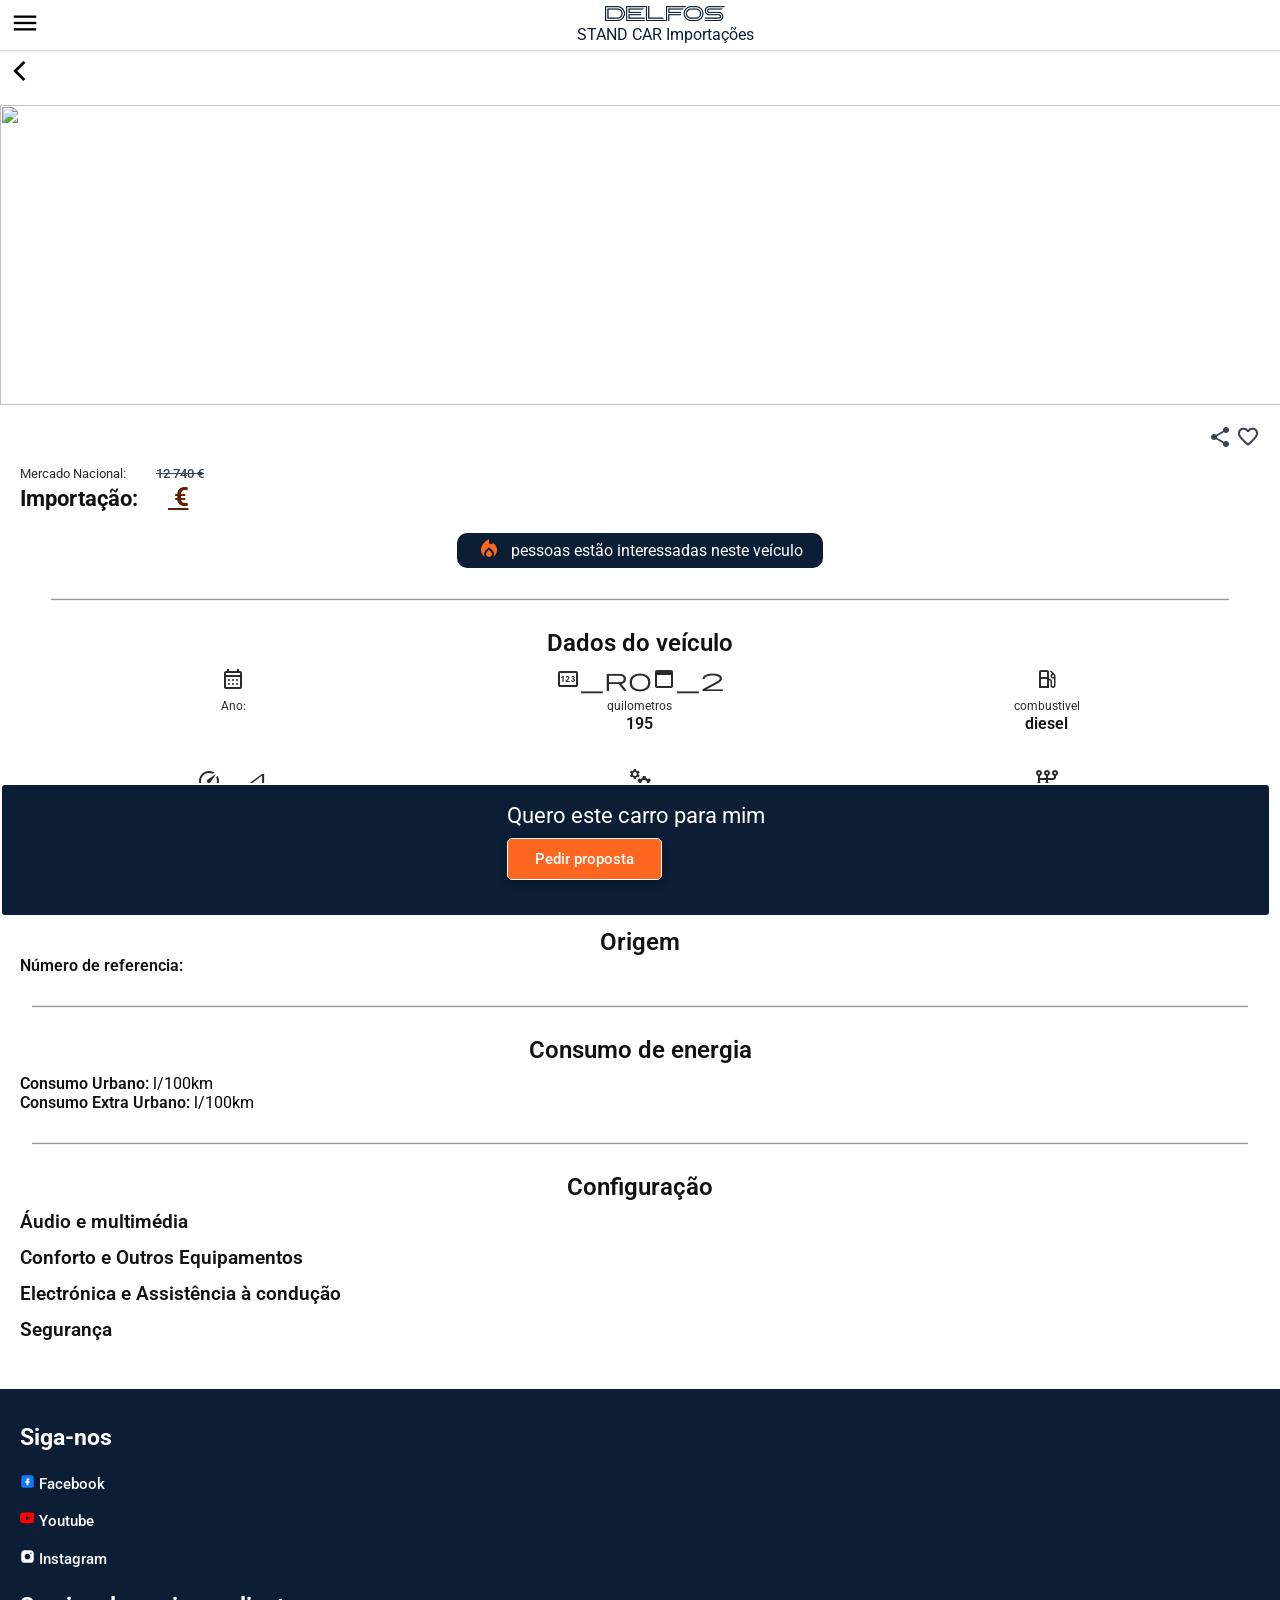
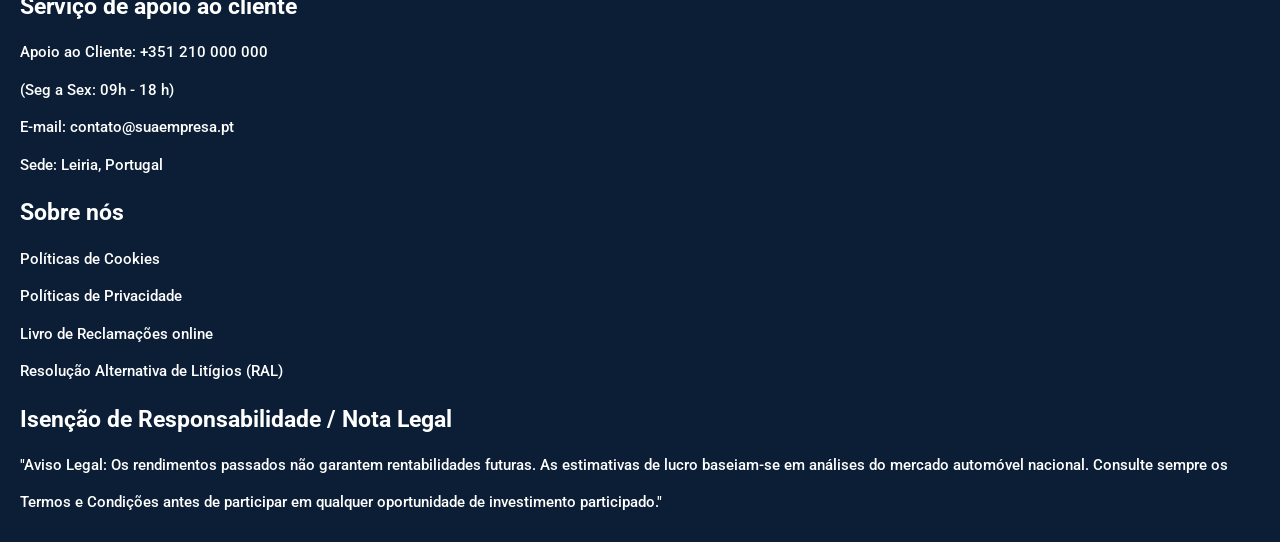
==== commit 06430397: "Açao corretiva BTM, cardcar, form, hero" ====
--- a/cardcar.html
+++ b/cardcar.html
@@ -280,9 +280,8 @@
                 <span class="As_buy section--Company2">Quero este carro para mim</span>
                 <span class="As_Invest section--Company2">Quero investir nesta viatura</span>
                 <div>
-                    <div class="As_buy">
-                        <a href="form.html" class="button__default button__default--buy " >Pedir proposta</a>
-                    </div>
+                    <a href="form.html" class="button__default button__default--buy As_buy">Pedir proposta</a>
+                    
                     <a href="form.html" style="line-height:15px" class="button__default button__default--invest As_Invest">Avançar com Investimento</a>
                 </div>
             </div>
--- a/styleCardCar.css
+++ b/styleCardCar.css
@@ -265,11 +265,15 @@
     top: 87vh;
     border: 2px solid var(--EmphasysWhite);
     border-radius: 5px;
+    display: flex;
+    justify-content: center;
+    
 
 }
 
 .section__final>div {
     margin-top: 8px;
+    
 }
 
 .section__final>div>span {
@@ -279,11 +283,14 @@
     margin-bottom: 10px;
 }
 
-.section__final>div>div>div {
-    margin: auto;
-}
-
-#gold {}
+.section__final>div>div>a {
+    display: flex;
+    align-content: center;
+    justify-self: center;
+
+}
+
+
 
 /* Dados do veiculo */
 
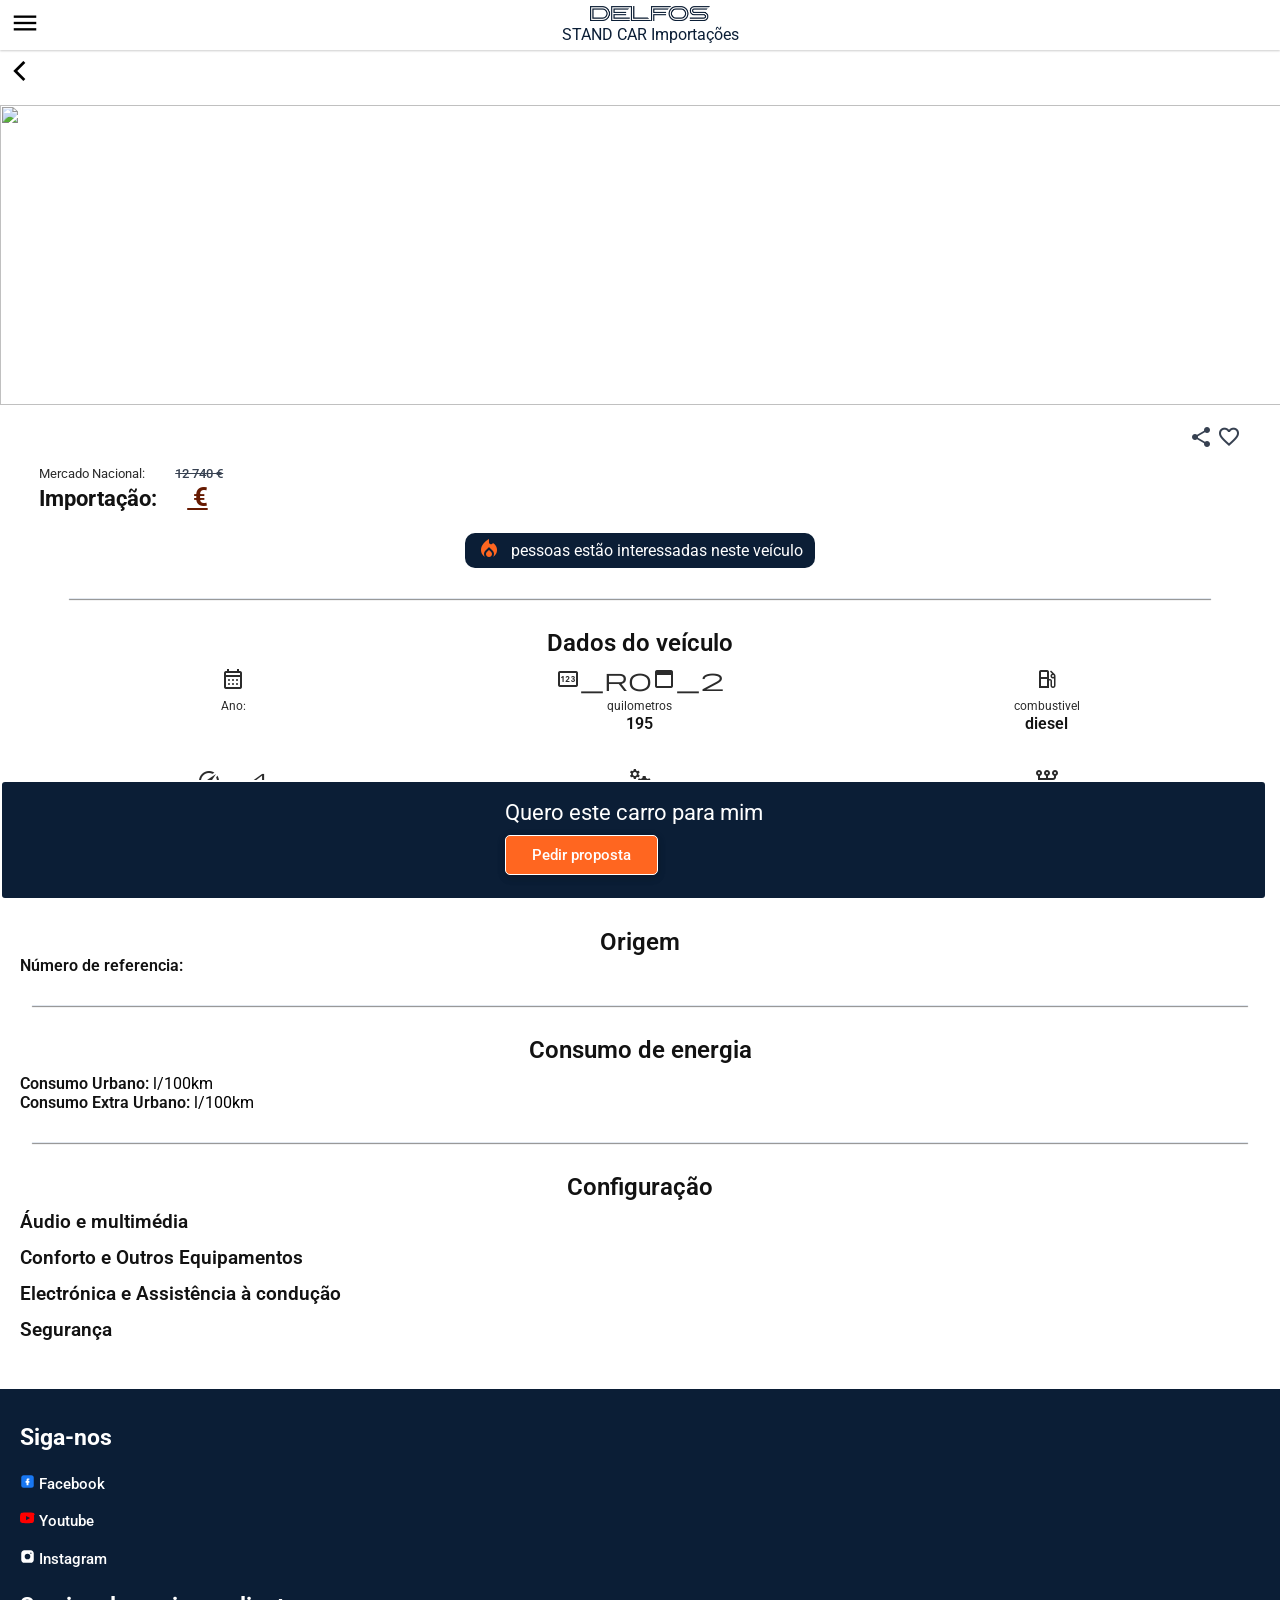
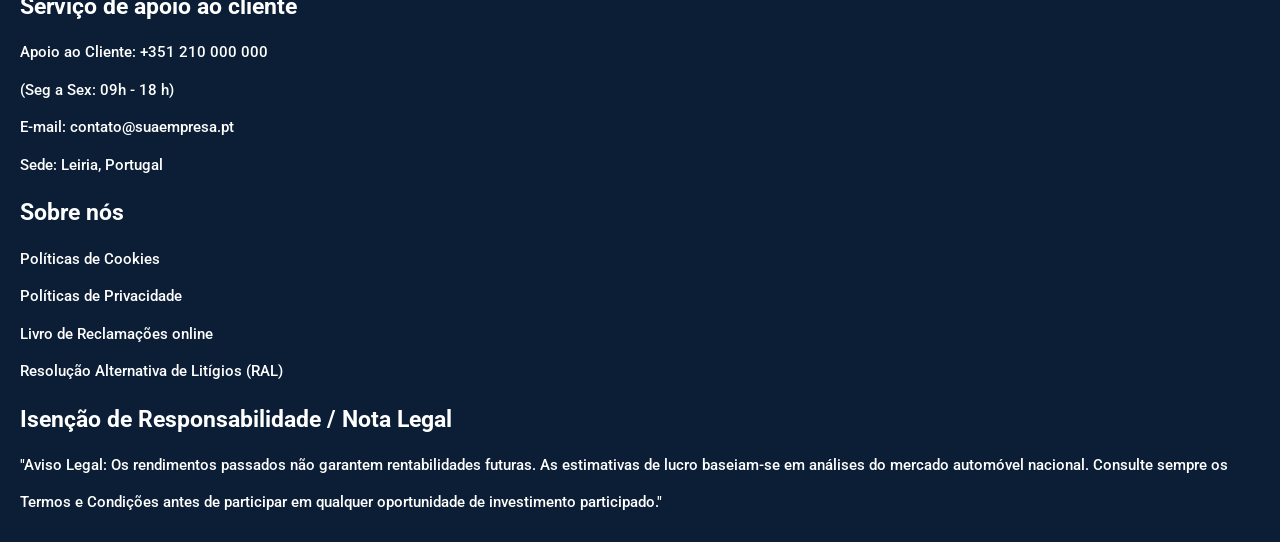
==== commit 19475788: "NC Responsividade - Pag, form. list, - Sort out links CSS, js em head" ====
--- a/cardcar.html
+++ b/cardcar.html
@@ -5,14 +5,20 @@
     <meta charset="UTF-8">
     <meta name="viewport" content="width=device-width, initial-scale=1.0">
     <title>Delfos</title>
-    <!--Import materialize-->
+
+    <!--Import Css global-->
     <link rel="stylesheet" href="StyleMenuUP.css">
-    <!-- <link rel="stylesheet" href="styleIndexKnows.css"> -->
     <link rel="stylesheet" href="styleCorFonts.css">
+    <!--PARA VERIFICAR UTILIDADE AQUI-->
+    <link rel="stylesheet" href="styleListCar.css">
+    <!--Import CSS specific-->
     <link rel="stylesheet" href="styleCardCar.css">
-    <link rel="stylesheet" href="styleListCar.css">
+    <!--Import Script global-->
     <script src="scriptUP.js" defer></script>
     <script src="scripts.js" defer></script>
+    <!--Import Script especific-->
+
+    <!--Import fonts-->
     <link rel="stylesheet"
         href="https://fonts.googleapis.com/css2?family=Material+Symbols+Outlined:opsz,wght,FILL,GRAD@20..48,100..700,0..1,-50..200" />
 
@@ -70,8 +76,8 @@
         <section class="main__classificado--card">
             <div class="main__classificado--tit">
                 <div class="contentlabel">
-                    <h2 ><span id="namecar"></span><span id="modcar"></span> <span id="verscar"></span></h2>
-                    
+                    <h2><span id="namecar"></span><span id="modcar"></span> <span id="verscar"></span></h2>
+
                 </div>
                 <div>
                     <span class="material-symbols-outlined" aria-hidden="true"
@@ -83,16 +89,19 @@
             <div id="section--Price">
                 <div class="As_buy">
                     <div class="section--Price ">
-                        <div><span class="section--Txt contenttxt" style="margin-right: 30px;">Mercado Nacional:</span><span
-                                class="section--Labe main__classificado--priceNac" id="goldOld">12 740 €</span></div>
-                        <div><span class="section--Company2 contentlabel" style="margin-right: 30px;">Importação:</span><span
+                        <div><span class="section--Txt contenttxt" style="margin-right: 30px;">Mercado
+                                Nacional:</span><span class="section--Labe main__classificado--priceNac" id="goldOld">12
+                                740 €</span></div>
+                        <div><span class="section--Company2 contentlabel"
+                                style="margin-right: 30px;">Importação:</span><span
                                 class="section--Company1 Focus_txt--buy" id="gold"></span><span
                                 class="section--Company1 Focus_txt--buy"> €</span></div>
                     </div>
                     <div class="section__Price--attention">
                         <span class="material-symbols-outlined price__icon--buy" aria-hidden="true"
                             style="font-variation-settings: 'FILL' 1, 'wght' 400, 'GRAD' 0, 'opsz' 24">local_fire_department</span>
-                        <div><span id="section__Price--attention-ClientBuy"></span><span> pessoas estão interessadas neste veículo</span></div>
+                        <div><span id="section__Price--attention-ClientBuy"></span><span> pessoas estão interessadas
+                                neste veículo</span></div>
                     </div>
                 </div>
                 <div class="As_Invest">
@@ -100,7 +109,8 @@
                     <div class="section--PriceInvest">
                         <h2 class="contentlabel">Reservas da Viatura</h2>
                         <div>
-                            <span class="contentlabel">Meta:</span><span id="silver" class="contenttxt"></span> <span> €</span>
+                            <span class="contentlabel">Meta:</span><span id="silver" class="contenttxt"></span> <span>
+                                €</span>
                             <div class="priceInvest__progress">
                                 <div id="priceInvest__progress-bar" class="priceInvest__progress-bar"></div>
                             </div>
@@ -110,26 +120,29 @@
                     <div class="section__Price--attention">
                         <span class="material-symbols-outlined price__icon--invest" aria-hidden="true"
                             style="font-variation-settings: 'FILL' 1, 'wght' 400, 'GRAD' 0, 'opsz' 24">group_add</span>
-                        <div><span id="section__Price--attention-members">2</span><span> investidore(s) a participar</span></div>
+                        <div><span id="section__Price--attention-members">2</span><span> investidore(s) a
+                                participar</span></div>
                     </div>
                     <div class="line--horiztone" id="LineBuy"></div>
                     <div class="section--PriceInvest">
                         <h2 class="contentlabel">Simule o seu investimento</h2>
                     </div>
                     <div class="section__Price--simu" id="price_simu">
-                       
+
                     </div>
                     <div class="section__Price--gain">
                         <div class="section__Price--gainDiv">
                             <div class="section__Price--gainDivdiv">
                                 <div><span>Lucro líquido</span></div>
-                                <div><span>+</span><span id="section__Price--gainDivdiv-LL"> --</span><span>€</span></div>
+                                <div><span>+</span><span id="section__Price--gainDivdiv-LL"> --</span><span>€</span>
+                                </div>
                             </div>
                         </div>
                         <div class="section__Price--gainDiv">
                             <div class="section__Price--gainDivdiv">
                                 <div><span>Lucro líquido</span></div>
-                                <div><span>+</span><span id="section__Price--gainDivdiv-LLPorc"> --</span><span>%</span></div>
+                                <div><span>+</span><span id="section__Price--gainDivdiv-LLPorc"> --</span><span>%</span>
+                                </div>
                             </div>
                         </div>
                         <div class="section__Price--gainDiv">
@@ -148,13 +161,17 @@
                             <div class="article__compare--img">
                                 <img>
                             </div>
-                            <div class="article__compare--txt"><p>Rendimento Delfos vs. poupança Banco</p></div>
+                            <div class="article__compare--txt">
+                                <p>Rendimento Delfos vs. poupança Banco</p>
+                            </div>
                         </div>
                         <div class="article__compare">
                             <div class="article__compare--img">
                                 <img>
                             </div>
-                            <div class="article__compare--txt"><p>Rendimento Delfos vs. poupança Banco</p></div>
+                            <div class="article__compare--txt">
+                                <p>Rendimento Delfos vs. poupança Banco</p>
+                            </div>
                         </div>
                     </div>
                 </div>
@@ -165,7 +182,8 @@
             <h2 class="contentlabel">Dados do veículo</h2>
             <div>
                 <div class="main__input--inf-data">
-                    <div class="contenttxt"><span class="material-symbols-outlined menu-icon">calendar_month</span></div>
+                    <div class="contenttxt"><span class="material-symbols-outlined menu-icon">calendar_month</span>
+                    </div>
                     <div class="contenttxt"><label>Ano:</label></div>
                     <div class="contentlabel"><span class="main__span--car" id="yearCar"></span></div>
                 </div>
@@ -175,7 +193,8 @@
                     <div class="contentlabel"><span class="main__span--car" id="kmCar">195</span></div>
                 </div>
                 <div class="main__input--inf-data">
-                    <div class="contenttxt"><span class="material-symbols-outlined menu-icon">local_gas_station</span></div>
+                    <div class="contenttxt"><span class="material-symbols-outlined menu-icon">local_gas_station</span>
+                    </div>
                     <div class="contenttxt"><label>combustivel</label></div>
                     <div class="contentlabel"><span class="main__span--car" id="fulcar">diesel</span></div>
                 </div>
@@ -190,7 +209,8 @@
                     <div class="contentlabel"><span class="main__span--car" id="ccCar">1.995</span></div>
                 </div>
                 <div class="main__input--inf-data">
-                    <div class="contenttxt"><span class="material-symbols-outlined menu-icon">auto_transmission</span></div>
+                    <div class="contenttxt"><span class="material-symbols-outlined menu-icon">auto_transmission</span>
+                    </div>
                     <div class="contenttxt"><label>Tipo de caixa</label></div>
                     <div class="contentlabel"><span class="main__span--car" id="boxCar">manual</span></div>
                 </div>
@@ -200,20 +220,23 @@
         <Section class="main__input--Made">
             <h2 class="contentlabel">Origem</h2>
             <span class="contentlabel" id="countrycar"></span>
-            <div><span class="contentlabel">Número de referencia:</span><span id="refeCar" class="contenttxt"></span></div>
+            <div><span class="contentlabel">Número de referencia:</span><span id="refeCar" class="contenttxt"></span>
+            </div>
 
         </Section>
         <div class="line--horiztone " id="LineBuy"></div>
         <section class="sectio__detalhes--ConfBasic">
             <h2 class="contentlabel">Consumo de energia</h2>
-            <div><span class="contentlabel">Consumo Urbano: </span><span id="sectio__detalhes--ConfBasic-ConsB" class="contenttxt"></span><span> l/100km</span></div>
-            <div><span class="contentlabel">Consumo Extra Urbano: </span><span id="sectio__detalhes--ConfBasic-ConsE" class="contenttxt"></span><span> l/100km</span></div>
-            
+            <div><span class="contentlabel">Consumo Urbano: </span><span id="sectio__detalhes--ConfBasic-ConsB"
+                    class="contenttxt"></span><span> l/100km</span></div>
+            <div><span class="contentlabel">Consumo Extra Urbano: </span><span id="sectio__detalhes--ConfBasic-ConsE"
+                    class="contenttxt"></span><span> l/100km</span></div>
+
         </section>
         <div class="line--horiztone As_buy" id="LineBuy"></div>
         <section class="main__input--access As_buy">
             <h2 class="contentlabel">Configuração</h2>
-            
+
             <div id="audio" class="sectio__detalhes--ConfBasic">
                 <h3 class="contentlabel">Áudio e multimédia</h3>
                 <table>
@@ -223,11 +246,11 @@
                         <th></th>
                     </thead>
                     <tbody id="audioTab">
-                       
+
                     </tbody>
                     <tfoot></tfoot>
                 </table>
-                
+
             </div>
             <div id="conforto" class="sectio__detalhes--ConfBasic">
                 <h3 class="contentlabel">Conforto e Outros Equipamentos</h3>
@@ -238,11 +261,11 @@
                         <th></th>
                     </thead>
                     <tbody id="confortoTab">
-                        
+
                     </tbody>
                     <tfoot></tfoot>
                 </table>
-                
+
             </div>
             <div id="conducao" class="sectio__detalhes--ConfBasic">
                 <h3 class="contentlabel">Electrónica e Assistência à condução</h3>
@@ -253,11 +276,11 @@
                         <th></th>
                     </thead>
                     <tbody id="conducaoTab">
-                        
+
                     </tbody>
                     <tfoot></tfoot>
                 </table>
-                
+
             </div>
             <div id="segura" class="sectio__detalhes--ConfBasic">
                 <h3 class="contentlabel">Segurança</h3>
@@ -265,14 +288,14 @@
                     <caption></caption>
                     <thead>
                         <tr></tr>
-                        
+
                     </thead>
                     <tbody id="seguraTab">
-                        
+
                     </tbody>
                     <tfoot></tfoot>
                 </table>
-                
+
             </div>
         </section>
         <section class="section__final">
@@ -281,8 +304,9 @@
                 <span class="As_Invest section--Company2">Quero investir nesta viatura</span>
                 <div>
                     <a href="form.html" class="button__default button__default--buy As_buy">Pedir proposta</a>
-                    
-                    <a href="form.html" style="line-height:15px" class="button__default button__default--invest As_Invest">Avançar com Investimento</a>
+
+                    <a href="form.html" style="line-height:15px"
+                        class="button__default button__default--invest As_Invest">Avançar com Investimento</a>
                 </div>
             </div>
         </section>
--- a/StyleMenuUP.css
+++ b/StyleMenuUP.css
@@ -3,10 +3,7 @@
 
 
 
-* {
-    margin: 0px;
-    padding: 0px;
-}
+
 
 main {
     position: relative;
@@ -31,11 +28,13 @@
     color: var(--EmphasysWhite);
     padding: 20px;
     line-height: 2.5;
+    width: 100%;
+    margin: auto;
 }
 
 /*Cabeçalho*/
 .menu__default {
-    margin: 0px;
+    margin: 0 auto;
     padding: 0px 20px 0px 10px;
     display: flex;
     align-items: center;
--- a/styleCorFonts.css
+++ b/styleCorFonts.css
@@ -24,15 +24,33 @@
     --SectionBack: #f8fafc;
     --cor-titulo: #121212;
     --cor-text: #2b2b2b;
-
-
     /*Fote*/
     --fontMain: 'Montserrat', sans-serif;
 }
 
+/*Config global*/
+* {
+    margin: 0px;
+    padding: 0px;
+    box-sizing: border-box;
+}
+
+html,
+body {
+    width: 100%;
+    max-width: 100%;
+    overflow-x: hidden;
+}
+
+body {
+    min-height: 100vh;
+    font-family: var(--fontMain);
+}
+
 html {
     scroll-behavior: smooth;
 }
+
 
 /* Imagens */
 .line--horiztone {
--- a/styleCardCar.css
+++ b/styleCardCar.css
@@ -1,8 +1,5 @@
 @charset "UTF-8";
-* {
-    margin: 0px;
-    padding: 0px;
-}
+
 
 html {
     height: 100vh;
@@ -262,7 +259,9 @@
     height: 120px;
     background-color: var(--PrimaryCompany1);
     position: fixed;
-    top: 87vh;
+    /* top: 87vh; */
+    bottom: 0;
+    left: 0;
     border: 2px solid var(--EmphasysWhite);
     border-radius: 5px;
     display: flex;
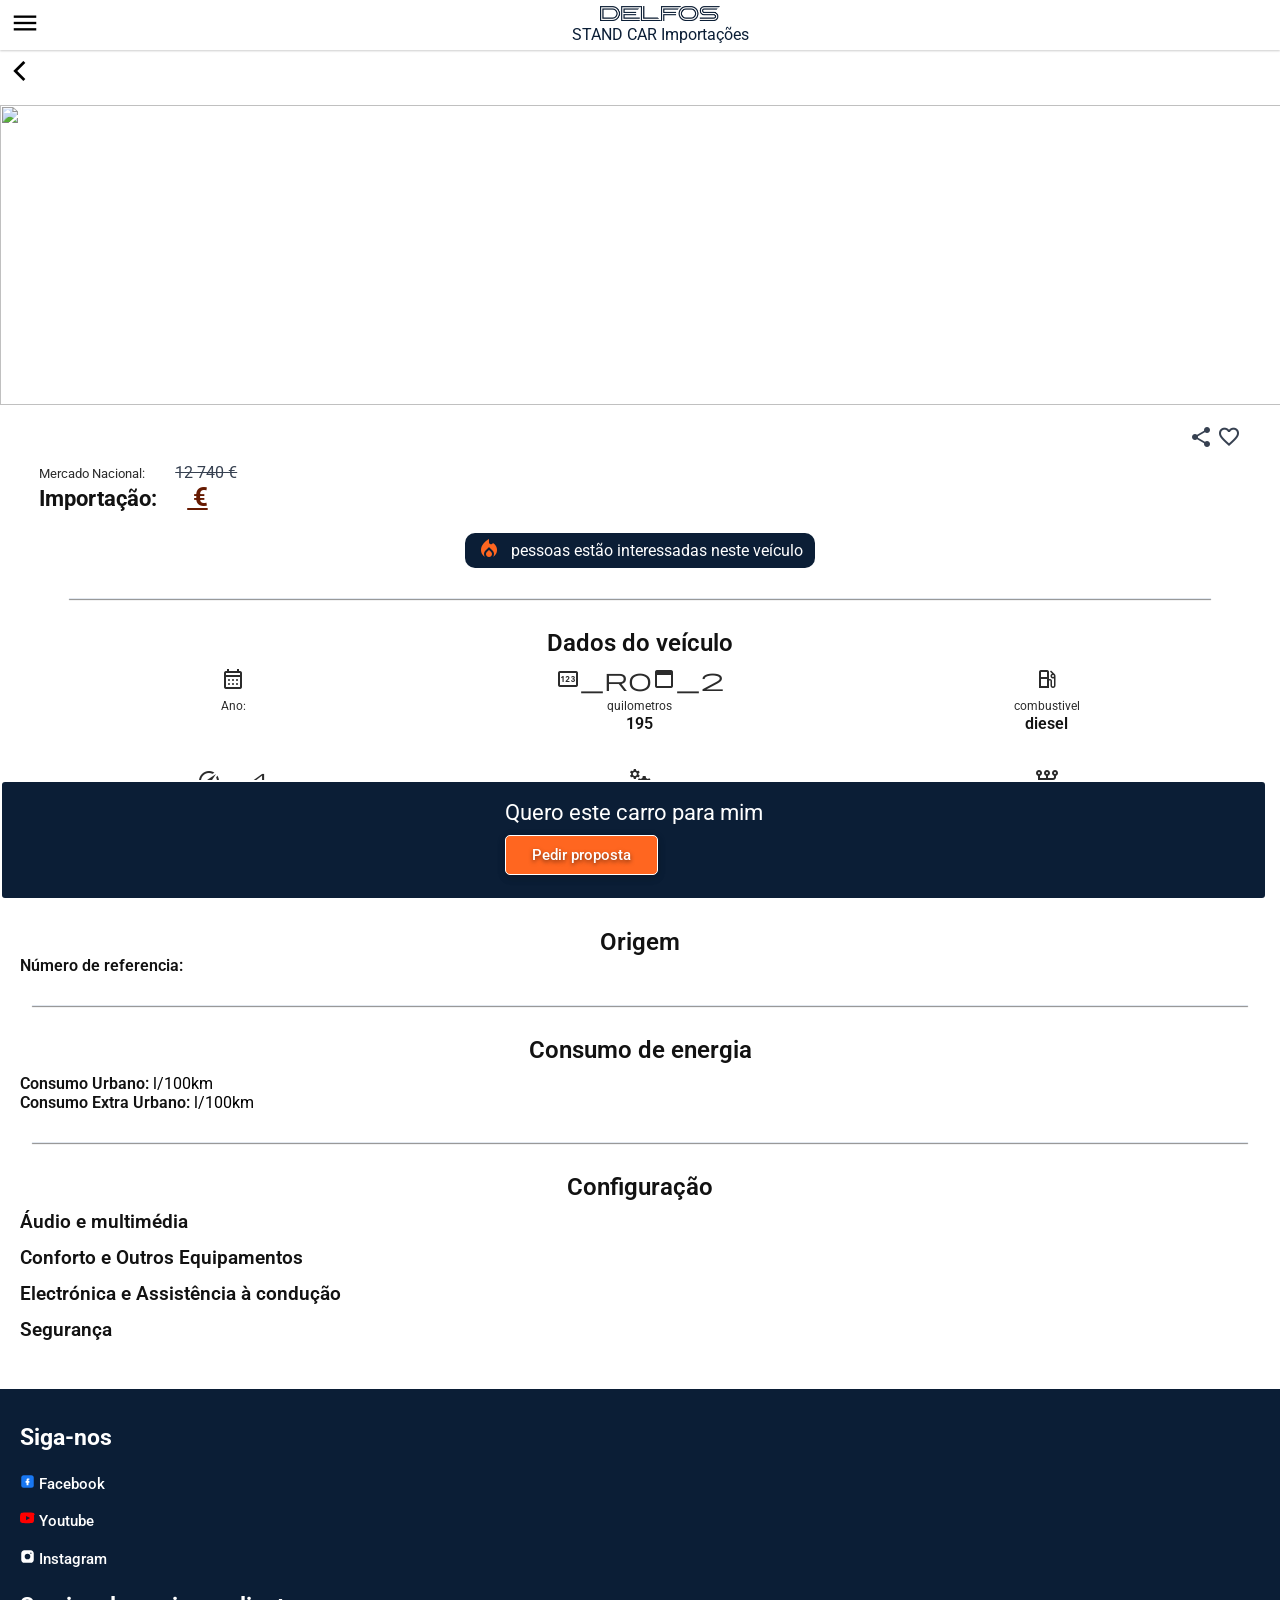
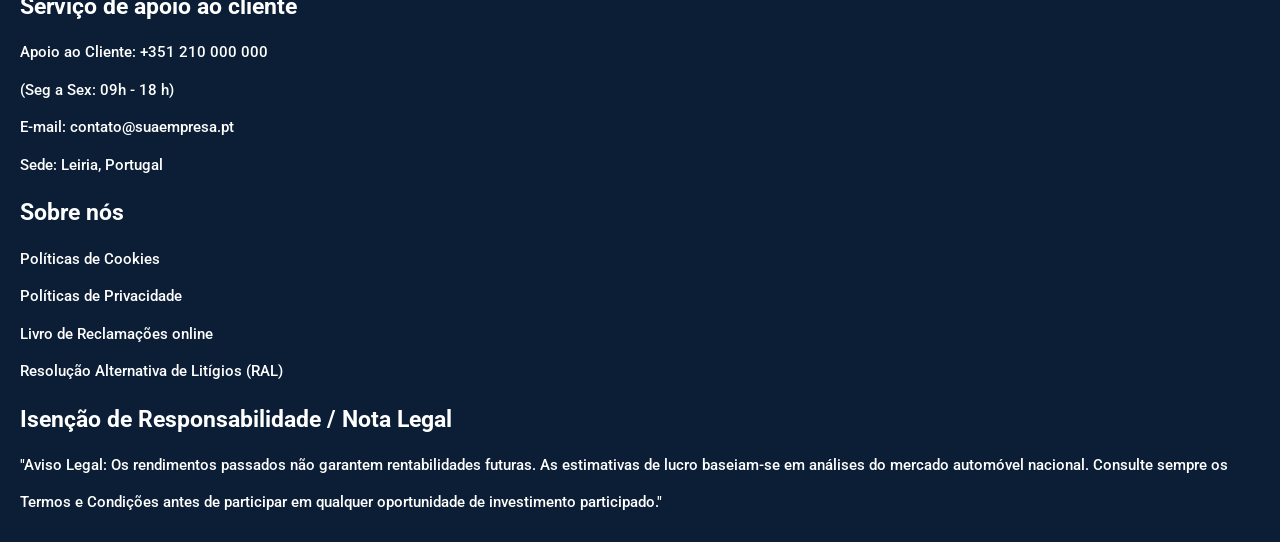
==== commit cfa4cd11: "Corretivas Listcar - seprado as JS - criado JS dados - Banco de dados atualizado - Corresão de cotas" ====
--- a/cardcar.html
+++ b/cardcar.html
@@ -14,10 +14,9 @@
     <!--Import CSS specific-->
     <link rel="stylesheet" href="styleCardCar.css">
     <!--Import Script global-->
-    <script src="scriptUP.js" defer></script>
+    <script src="script-dados.js" defer></script>
+    <!--Import Script especific-->
     <script src="scripts.js" defer></script>
-    <!--Import Script especific-->
-
     <!--Import fonts-->
     <link rel="stylesheet"
         href="https://fonts.googleapis.com/css2?family=Material+Symbols+Outlined:opsz,wght,FILL,GRAD@20..48,100..700,0..1,-50..200" />
--- a/StyleMenuUP.css
+++ b/StyleMenuUP.css
@@ -35,7 +35,7 @@
 /*Cabeçalho*/
 .menu__default {
     margin: 0 auto;
-    padding: 0px 20px 0px 10px;
+    padding: 0px 0px 0px 10px;
     display: flex;
     align-items: center;
     height: 50px;
@@ -66,13 +66,10 @@
 #menu {
     position: absolute;
     display: none;
-    width: 200px;
-    height: 300px;
+    width: 240px;
+    height: 350px;
     padding: 20px;
 }
-
-
-
 
 button {
     border: none;
--- a/styleCorFonts.css
+++ b/styleCorFonts.css
@@ -84,13 +84,11 @@
     color: var(--Emprasy__Active--Buy);
     text-decoration: underline;
     font-weight: 700;
-
     letter-spacing: -0.01em;
 }
 
 .Focus_txt--invest {
-    color: var(--Emprasy__Active--Invest);
-    text-decoration: underline;
+    color: var(--cor-titulo);
     font-weight: 700;
     font-size: 22px;
     letter-spacing: -0.01em;
@@ -98,6 +96,56 @@
 
 body {
     font-family: 'Roboto';
+}
+
+.herobuy--titulo {
+    font-size: 25px;
+    font-weight: 700;
+    line-height: 1.22;
+    margin-bottom: 16px;
+    color: var(--EmphasysWhite);
+    text-shadow: 0 2px 4px rgba(0, 0, 0, 0.5);
+
+}
+
+.herobuy--texto {
+    font-size: 19px;
+    line-height: 1.5;
+    margin-bottom: 12px;
+   
+    text-shadow: 0 2px 4px rgba(0, 0, 0, 0.5);
+}
+
+.herobuy--apoio {
+    font-size: 19px;
+    line-height: 1.5;
+    font-weight: 500;
+      text-shadow: 0 2px 4px rgba(0, 0, 0, 0.5);
+    margin-bottom: 20px;
+}
+
+.heroinvest--titulo{
+    font-size: 25px;
+    font-weight: 700;
+    line-height: 1.22;
+    margin-bottom: 16px;
+    color: var(--EmphasysWhite);
+    text-shadow: 0 2px 4px rgba(0, 0, 0, 0.5);
+}
+.heroinvest--texto{
+font-size: 19px;
+    line-height: 1.5;
+    margin-bottom: 12px;
+    color: #F5F7F8;
+    text-shadow: 0 2px 4px rgba(0, 0, 0, 0.5);
+}
+.heroinvest--apoio{
+font-size: 19px;
+    line-height: 1.5;
+    font-weight: 500;
+    color: #A7F3D0;
+    text-shadow: 0 2px 4px rgba(0, 0, 0, 0.5);
+    margin-bottom: 20px;
 }
 
 .Hero_textDestaq {
@@ -114,10 +162,9 @@
     color: var(--FocusInvest);
 }
 
-
 .Subtitle--section {
     font-weight: 500;
-    font-size: 16px;
+    font-size: 16.5px;
     line-height: 1.45;
 }
 
@@ -125,13 +172,13 @@
     font-weight: 700;
     font-size: 24px;
     line-height: 1.25;
-
-}
-
-.section--Labe {
-    font-weight: 500;
-    font-size: 13px;
-    line-height: 1.25;
+}
+
+.section--Label {
+    font-weight: 400;
+    font-size: 16px;
+    line-height: 1.4;
+    letter-spacing: 0.4px;
 }
 
 .section--Txt {
@@ -161,7 +208,6 @@
 /* Active, Hover */
 .button__default--buy:active {
     display: inline-block;
-
     background-color: var(--Emprasy__Active--Buy);
     box-shadow: 0 1px 3px rgba(0, 0, 0, 0.5);
     transition: transform 0.15s ease, box-shadow 0.15s ease;
@@ -169,7 +215,6 @@
     filter: brightness(1.15);
     transform: scale(0.92)
 }
-
 .button__default--invest:active {
     /* display: flex; */
     background-color: var(--Emprasy__Active--Invest);
@@ -214,7 +259,6 @@
 }
 
 .button__default {
-    /* display: inline-block; */
     display: flex;
     justify-content: center;
     align-items: center;
@@ -225,8 +269,8 @@
     font-weight: 500;
     font-size: 15px;
     text-align: center;
-    /* line-height: 40px; */
     box-shadow: 0 2px 8px rgba(0, 0, 0, 0.15), 0 4px 8px rgba(0, 0, 0, 0.08);
+    text-shadow: 0 2px 4px rgba(0, 0, 0, 0.5);
 }
 
 
--- a/styleListCar.css
+++ b/styleListCar.css
@@ -16,7 +16,7 @@
 
 figure img {
     width: 100%;
-    height: 100%;
+    height: 260px;
     object-fit: cover;
     margin-bottom: 10px;
 }
@@ -155,17 +155,16 @@
 }
 
 .main__seach {
-    text-align: center;
+    display: flex;
     margin-top: 18px;
-}
-
-.main__seach>div:nth-child(1) {
-    margin-bottom: 16px;
-}
+   justify-content: center;
+   width: 50%;
+}
+
 
 /*Elementos*/
 .main__elemento--selection-marca {
-    width: 350px;
+    width: 80%;
     margin: 5px 0px 7px 0px;
     padding: 10px;
     border: 2px solid var(--ContentLabel);
@@ -180,21 +179,28 @@
 .main__classificado {
     display: flex;
     flex-wrap: wrap;
-    max-width: 960px;
+    max-width: 560px;
     justify-content: center;
     margin: 0 auto;
 }
+.main__classificado--tit, .main__classificado--price{
+    margin-bottom: 8px;
+}
+
+.main__classificado--price>div>div{
+    margin-bottom: 6px;
+}
+
 .main__classificado--priceNac {
     text-decoration: line-through;
     color: var(--ContentTxt);
+    
 }
 
 .main__classificado--priceInvest {
     margin-bottom: 3px;
     margin-top: 2px;
-
-    box-shadow: 0 1px 1px rgba(0, 0, 0, 0.1);
-    color: var(--novoverdeActive);
+    color: var(--cor-text);
 }
 
 .main__classificado>a {
@@ -202,24 +208,33 @@
     color: black;
 }
 
-.section__elemento {
-    background-color: var(--SectionDiv);
-    padding: 20px 0px 20px 0px;
-}
-
-/* Section Card */
-
-.main__classificado--informar {
+.main__classificado--informar-carlist {
     display: flex;
     width: 100%;
     flex-grow: 1;
     justify-content: space-between;
     margin-bottom: 10px;
+    color: var(--cor-text);
+}
+
+.section__elemento {
+    background-color: var(--SectionDiv);
+    padding: 20px 0px 20px 0px;
+}
+
+/* Section Card */
+
+.main__classificado--informar {
+    display: flex;
+    width: 100%;
+    flex-grow: 1;
+    justify-content: space-between;
+    margin-bottom: 10px;
 }
 
 .main__classificado--bloco {
     margin: 0 auto;
-    width: 80%;
+    width: 90%;
     flex-grow: 0;
     background-color: var(--SectionBack);
     border-radius: 10px;
@@ -232,7 +247,7 @@
 
 .main__classificado--bloco>div>h2 {
     font-size: 1.35em;
-    color: var(--PrimaryCompany1)
+    color: var(--cor-titulo)
 }
 
 .main__classificado--made {
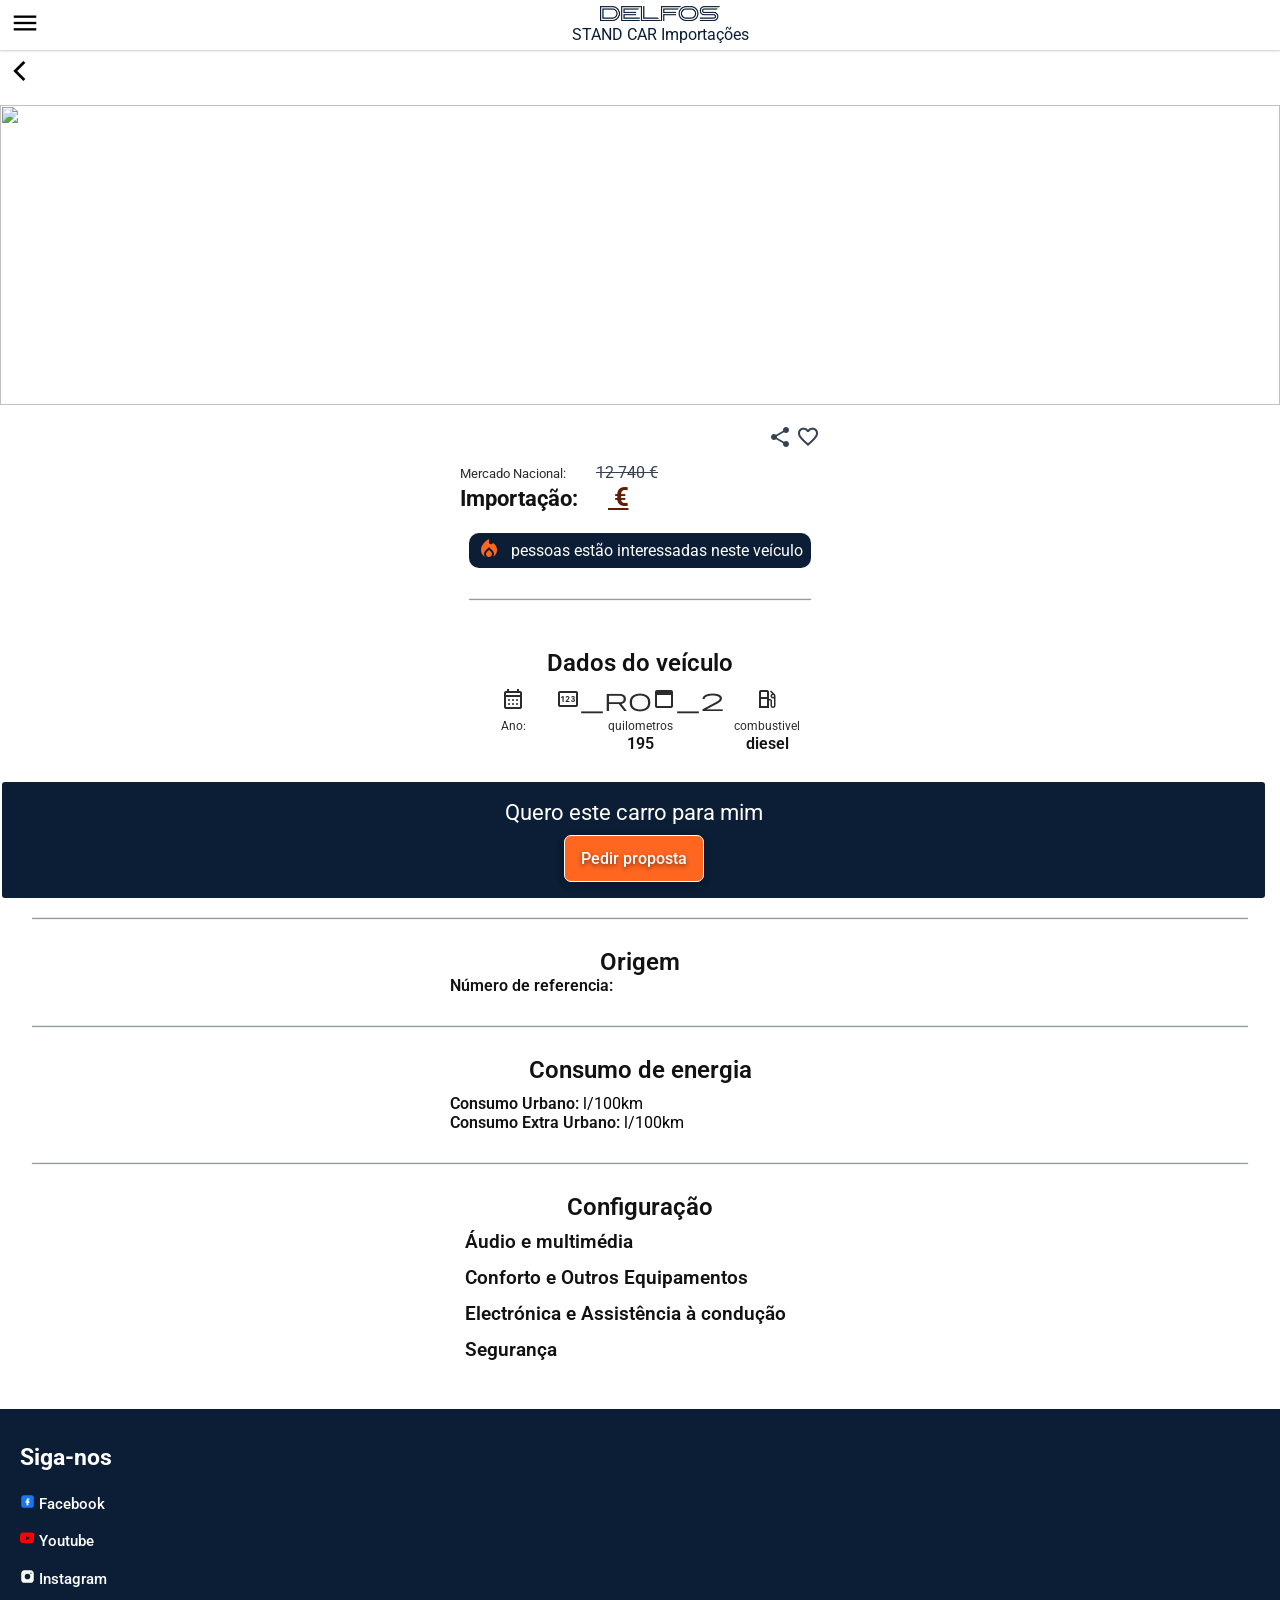
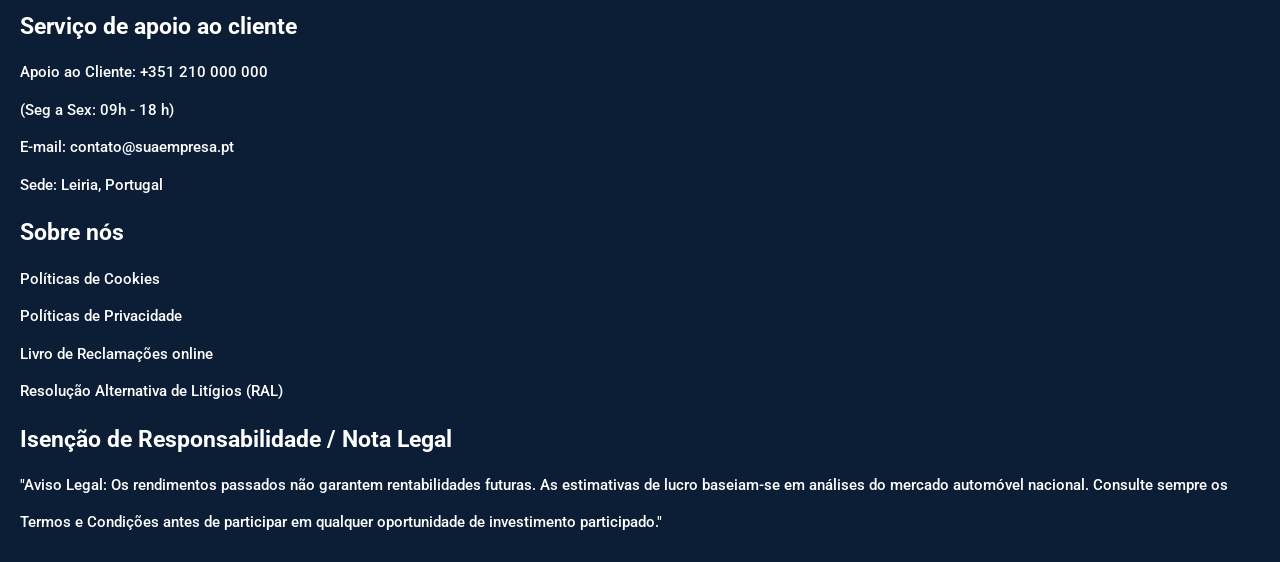
==== commit 0068e9cb: "fisch hero" ====
--- a/cardcar.html
+++ b/cardcar.html
@@ -119,8 +119,7 @@
                     <div class="section__Price--attention">
                         <span class="material-symbols-outlined price__icon--invest" aria-hidden="true"
                             style="font-variation-settings: 'FILL' 1, 'wght' 400, 'GRAD' 0, 'opsz' 24">group_add</span>
-                        <div><span id="section__Price--attention-members">2</span><span> investidore(s) a
-                                participar</span></div>
+                        <div><span> Investidores neste grupo: </span><span id="section__Price--attention-members"></span></div>
                     </div>
                     <div class="line--horiztone" id="LineBuy"></div>
                     <div class="section--PriceInvest">
--- a/styleCorFonts.css
+++ b/styleCorFonts.css
@@ -99,7 +99,7 @@
 }
 
 .herobuy--titulo {
-    font-size: 25px;
+    font-size: 27px;
     font-weight: 700;
     line-height: 1.22;
     margin-bottom: 16px;
@@ -121,7 +121,7 @@
     line-height: 1.5;
     font-weight: 500;
       text-shadow: 0 2px 4px rgba(0, 0, 0, 0.5);
-    margin-bottom: 20px;
+    margin-bottom: 32px;
 }
 
 .heroinvest--titulo{
@@ -150,7 +150,7 @@
 
 .Hero_textDestaq {
     font-weight: 500;
-    font-size: 18px;
+    font-size: 22px;
     letter-spacing: -0.01em;
     color: var(--FocusBuy);
 }
@@ -261,13 +261,15 @@
 .button__default {
     display: flex;
     justify-content: center;
+    padding-left: 3px;
+    padding-right: 3px;
     align-items: center;
-    width: 153px;
-    height: 40px;
+    width: 140px;
+    height: 47px;
     border: 1.1px solid var(--EmphasysWhite);
-    border-radius: 5px;
-    font-weight: 500;
-    font-size: 15px;
+    border-radius: 7px;
+    font-weight: 500;
+    font-size: 16px;
     text-align: center;
     box-shadow: 0 2px 8px rgba(0, 0, 0, 0.15), 0 4px 8px rgba(0, 0, 0, 0.08);
     text-shadow: 0 2px 4px rgba(0, 0, 0, 0.5);
@@ -295,9 +297,9 @@
     background-color: #ffffff00;
     color: var(--PrimaryCompany1);
     width: 149px;
-    height: 40px;
+    height: 46px;
     border: 1.1px solid var(--PrimaryCompany1);
-    border-radius: 5px;
+    border-radius: 8px;
     font-weight: 500;
     font-size: 15px;
     text-align: center;
@@ -306,9 +308,9 @@
 }
 
 .button__default--invest {
-    width: 153px;
-    height: 40px;
-    border-radius: 5px;
+    width: 140px;
+    height: 47px;
+    border-radius: 7px;
     font-weight: 500;
     /* font-size: 15px; */
     background-color: var(--FocusInvest);
@@ -325,8 +327,8 @@
     position: absolute;
     font-family: 'Material Symbols Outlined';
     content: "\e8cc";
-    left: -10px;
-    top: -1;
+    left: -6px;
+    
     font-size: 24px;
     font-weight: 300;
 }
--- a/styleCardCar.css
+++ b/styleCardCar.css
@@ -20,7 +20,7 @@
 }
 
 .IdCarImge {
-    width: 395vw;
+    width: 100%;
     height: 300px;
     object-fit: cover;
     object-position: center;
@@ -47,8 +47,9 @@
 
 /* Body */
 .main__classificado--card {
-    max-width: 97%;
-    padding: 20px 20px 0px 20px;
+    max-width: 380px;
+    width: 97%;
+    padding: 20px 10px 20px 10px;
     margin: 0 auto;
 }
 
@@ -95,7 +96,7 @@
     border-radius: 10px;
     justify-content: center;
     padding: 8px;
-    width: 350px;
+    width: 95%;
     margin: 0 auto;
     gap: 10px;
 }
@@ -115,10 +116,13 @@
 
 .section--PriceInvest {
     margin-bottom: 20px;
-}
+    width: 100%;
+    padding: 0 2vw 0 2vw;
+}
+
 
 .section--PriceInvest>div {
-    width: 380px;
+
     text-align: center;
     display: flex;
     gap: 8px;
@@ -199,11 +203,13 @@
 }
 
 .section__Price--simu {
-    width: 380px;
+    max-width: 360px;
+    width: 97%;
     display: flex;
     flex-wrap: wrap;
     gap: 25px;
     justify-content: center;
+    /* justify-self: center; */
     color: var(--cor-text);
     font-weight: 500;
     font-size: 18px;
@@ -266,13 +272,13 @@
     border-radius: 5px;
     display: flex;
     justify-content: center;
-    
+
 
 }
 
 .section__final>div {
     margin-top: 8px;
-    
+
 }
 
 .section__final>div>span {
@@ -285,13 +291,23 @@
 .section__final>div>div>a {
     display: flex;
     align-content: center;
-    justify-self: center;
-
-}
+    /* justify-self: center; */
+}
+.section__final>div>div{
+    display: flex;
+    justify-content: center;
+}
+
 
 
 
 /* Dados do veiculo */
+
+.main__input--inf {
+    max-width: 400px;
+    width: 100%;
+    margin: auto;
+}
 
 .main__input--inf>h2 {
     text-align: center;
@@ -321,22 +337,28 @@
 }
 
 .sectio__detalhes--ConfBasic {
-    margin-left: 20px;
-    margin-right: 20px;
-}
+    /* margin-left: 20px;
+    margin-right: 20px; */
+    margin: auto;
+    max-width: 380px;
+    width: 97%;
+
+}
+
 .sectio__detalhes--ConfBasic>h2 {
-     text-align: center;
-     margin-bottom: 10px;
+    text-align: center;
+    margin-bottom: 10px;
 }
 
 .main__input--Made {
-    margin-left: 20px;
-    margin-right: 20px;
+    margin: auto;
+    max-width: 380px;
+    width: 97%;
 }
 
 .main__input--Made>h2 {
     text-align: center;
-    
+
 }
 
 #refeCar {
@@ -344,10 +366,12 @@
 }
 
 .main__input--access {
-
-    margin-left: 20px;
-    margin-right: 20px;
-    margin: 0 auto;
+    max-width: 360px;
+    width: 100%;
+    /* margin-left: 20px;
+    margin-right: 20px; */
+    margin: 0 auto;
+
 }
 
 .main__input--access>h2 {
@@ -359,9 +383,13 @@
     /* display: grid;
     grid-template-columns: repeat(2, 1fr);
     text-align: center; */
-}
-table{
-    width: 380px;
+    max-width: 380px;
+    width: 97%;
+
+}
+
+table {
+    width: 100%;
     margin: 0 auto;
     text-align: left;
     margin-bottom: 10px;
